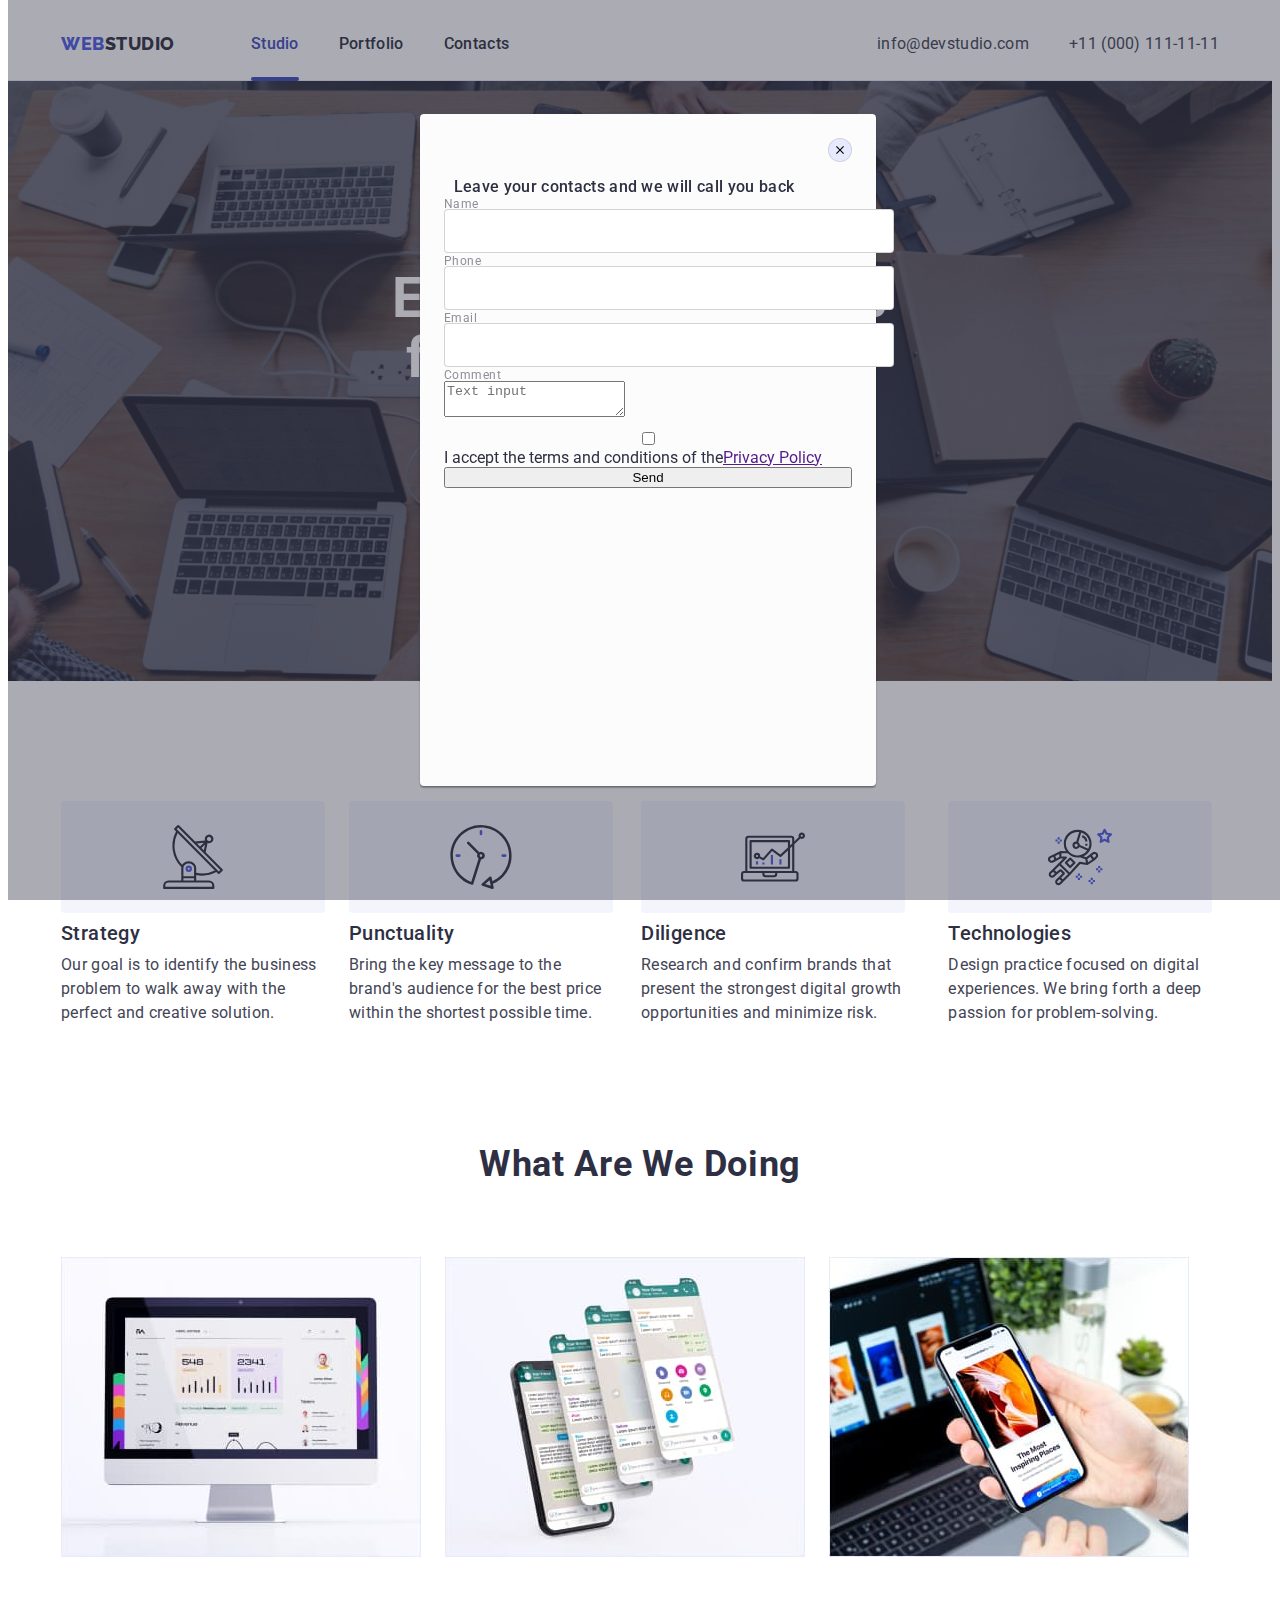
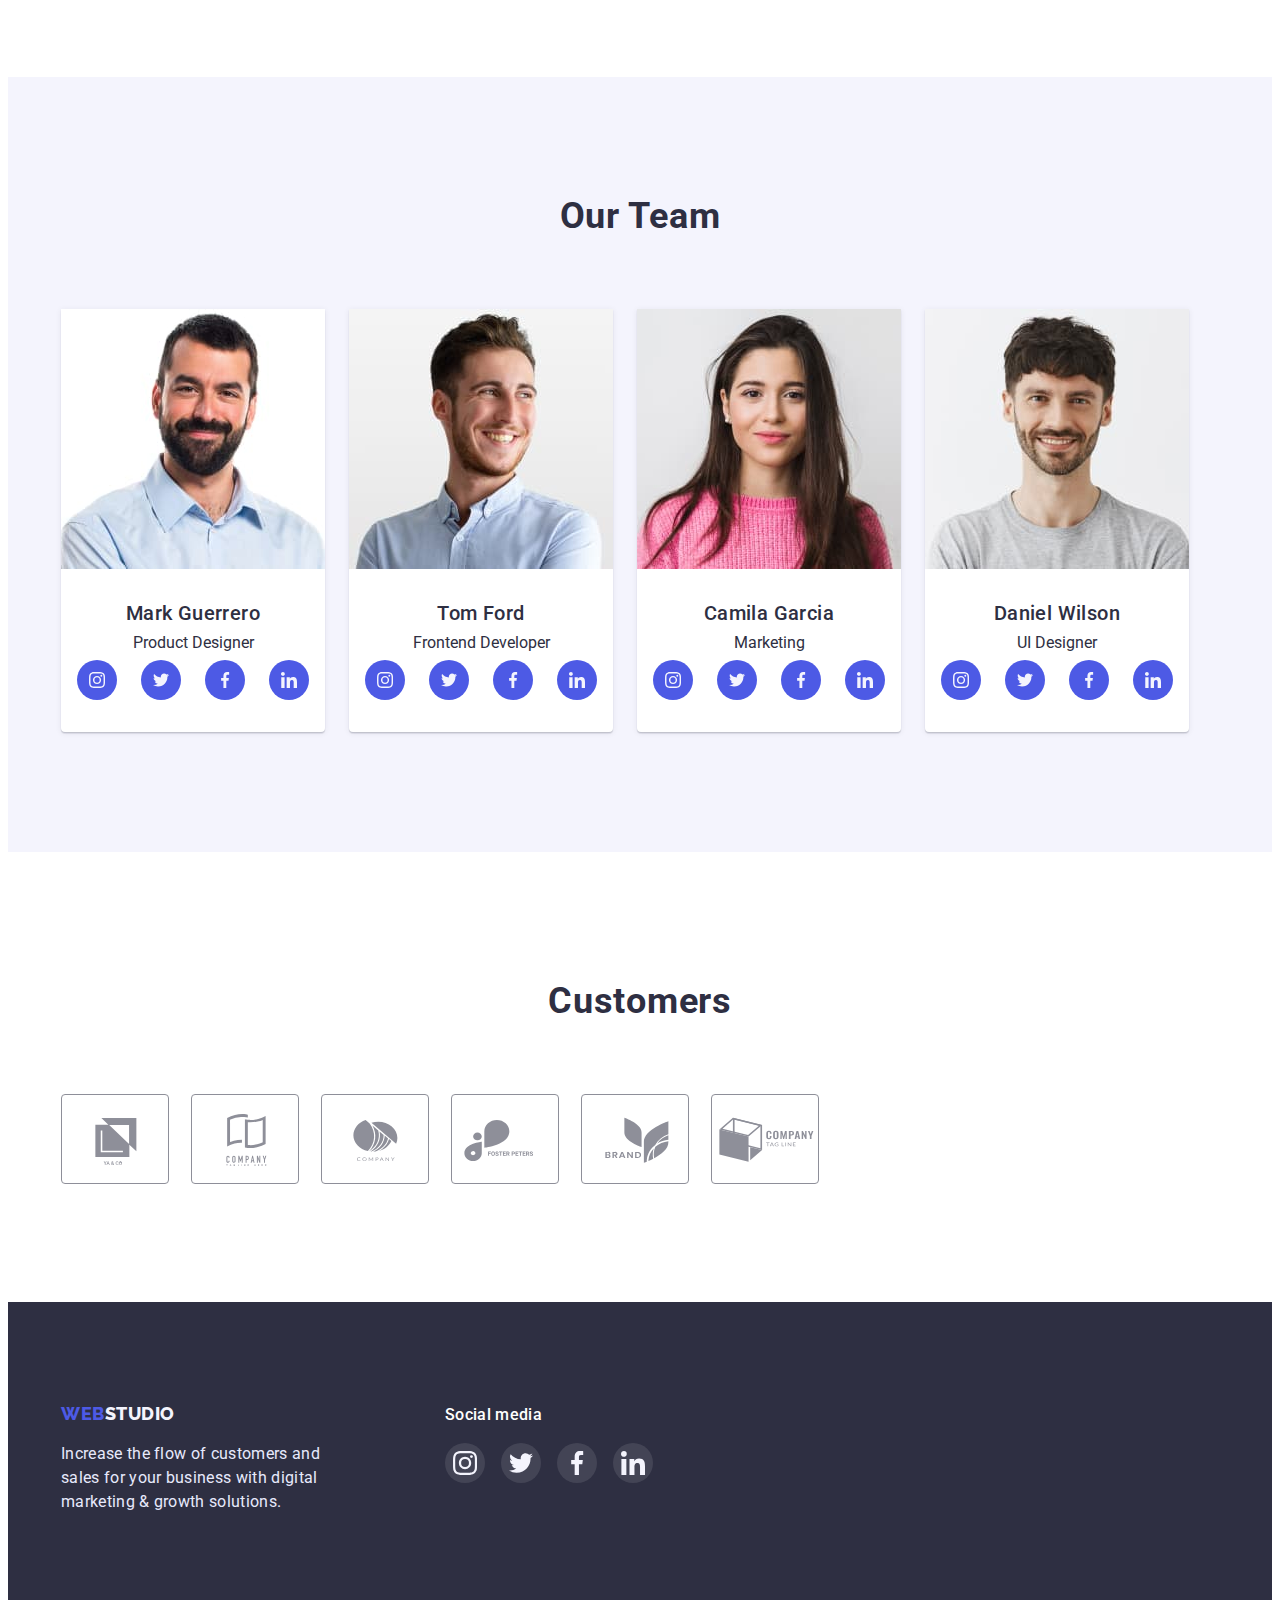
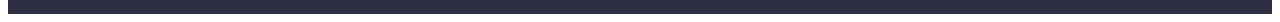
==== index.html @ 419d6379 "Update index.html" ====
<!DOCTYPE html>
<html lang="en">
<head>
    <meta charset="UTF-8" />
    <meta http-equiv="X-UA-Compatible" content="IE=edge" />
    <meta name="viewport" content="width=device-width, initial-scale=1.0" />
    <title>WebStudio</title>
    <link rel="preconnect" href="https://fonts.googleapis.com">
    <link rel="preconnect" href="https://fonts.gstatic.com" crossorigin>
    <link href="https://fonts.googleapis.com/css2?family=Raleway:wght@800&family=Roboto:wght@400;500;700;900&display=swap" rel="stylesheet">
    <link rel="stylesheet" href="https://cdnjs.cloudflare.com/ajax/libs/modern-normalize/1.1.0/modern-normalize.min.css" integrity="sha512-wpPYUAdjBVSE4KJnH1VR1HeZfpl1ub8YT/NKx4PuQ5NmX2tKuGu6U/JRp5y+Y8XG2tV+wKQpNHVUX03MfMFn9Q==" crossorigin="anonymous" referrerpolicy="no-referrer" />
    <link rel="stylesheet" href="./css/styles.css">
</head>
<body>
    <!--Шапка сторінки-->
    <header class="header">
    <div class="container main-container">
    <nav> 
        <a href="./index.html" class="logo logo-header">Web<span class="header-accent-logo">Studio</span></a>
        <ul  class="site-nav">
        <li class="item" ><a href="./index.html" class="header-link nav active">Studio</a></li>
        <li class="item"><a href="./portfolio.html" class="header-link nav">Portfolio</a></li>
        <li class="item"><a href="#" class="header-link nav">Contacts</a></li>
        </ul>
    </nav>
    <address class="address">
    <ul class="contact-nav">
        <li class="item"><a href="mailto:info@devstudio.com" class="contact-link nav">info@devstudio.com</a></li>
        <li class="item"><a href="tel:+110001111111" class="contact-link nav">+11 (000) 111-11-11</a></li>
    </ul>
    </address>
    </div>
    </header>
    <!--Основний вміст сторінки-->
    <main>
    <section class="hero-section section">
        <h1 class="hero-title">Effective Solutions for Your Business</h1>
        <button type="button" class="hero-button" data-modal-open >Order Service</button>
    </section>

    <section class="section">
        <div class="container">
        
        <h2 class="section-title visually-hidden">Advantages</h2>
        <ul class="section-wrap">
           
        <li class="item">
        <div class="advantages-icon">
            <svg width="64" height="64">
                <use href="./images/icon.svg#icon-antenna" ></use>
            </svg>
        </div>
            <h3 class="section-subtitle">Strategy</h3>
            <p class="description">
        Our goal is to identify the business problem to walk away with the
        perfect and creative solution.
            </p>
        </li>

        <li class="item">
        <div class="advantages-icon">
            <svg width="64" height="64">
                <use href="./images/icon.svg#icon-clock" ></use>
            </svg>
        </div>
            <h3 class="section-subtitle">Punctuality</h3>
            <p class="description">
        Bring the key message to the brand's audience for the best price
        within the shortest possible time.
            </p>
        </li>

        <li class="item">
        <div class="advantages-icon">
            <svg width="64" height="64">
                <use href="./images/icon.svg#icon-diagram" ></use>
            </svg>
        </div>
            <h3 class="section-subtitle">Diligence</h3>
            <p class="description">
        Research and confirm brands that present the strongest digital
        growth opportunities and minimize risk.
            </p>
        </li>

        <li class="item">
        <div class="advantages-icon">
            <svg width="64" height="64">
                <use href="./images/icon.svg#icon-astronaut" ></use>
            </svg>
        </div>
            <h3 class="section-subtitle">Technologies</h3>
            <p class="description">
            Design practice focused on digital experiences. We bring forth a
            deep passion for problem-solving.
            </p>
        </li>
        </ul>
        </div>
    </section>

    <section class="section section-no-padding">
       <div class="container photo-container">
        <h2 class="section-title">What are we doing</h2>
        <ul class="sections-items">
        <li class="item section-items">
            <img src="./images/pc.jpg" alt="Computer-photo" width="360" />
        </li>
        <li class="item section-items">
            <img src="./images/phone.jpg" alt="Phone-photo" width="360" />
        </li>
        <li class="item section-items">
            <img
            src="./images/phone-in-hands.jpg"
            alt="Phone-in-hands"
            width="360"/>
        </li>
        </ul>
        </div>
    </section>

    <section class="section-team section">
        <div class="container">
        <h2 class="section-title">Our Team</h2>
        <ul class="section-wrap">
        <li class="item cards">
        <img
            src="./images/Mark-Guerrero.jpg"
            alt="Photo by Mark Guerrero"
            width="264"/>
        <div class="center">  
            <h3 class="section-subtitle">Mark Guerrero</h3>
            <p class="section-desc">Product Designer</p>
        <ul class="section-soc-list item">

            <li class="section-soc-item">
            <a href="" class="section-soc-link link">
            <svg class="section-soc-icon" width="16" height="16">
            <use href="./images/icons.svg#icon-instagram"></use>
            </svg>
            </a> 
            </li>
            
            <li class="section-soc-item">
            <a href="" class="section-soc-link link">
            <svg class="section-soc-icon" width="16" height="16" >
            <use href="./images/icons.svg#icon-twitter" ></use>
            </svg>
            </a> 
            </li>

            <li class="section-soc-item">
            <a href="" class="section-soc-link link">
            <svg class="section-soc-icon" width="16" height="16">
            <use href="./images/icons.svg#icon-facebook"></use>
            </svg>
            </a> 
            </li>

            <li class="section-soc-item">
            <a href="" class="section-soc-link link">
            <svg class="section-soc-icon" width="16" height="16" >
            <use href="./images/icons.svg#icon-linkedin" ></use>
            </svg>
            </a> 
            </li>
            </ul>
            </div>
        </li>

        <li class="item cards">
            <img
            src="./images/Tom-Ford.jpg"
            alt="Photo by Tom Ford"
            width="264"
            />
            <div class="center">  
            <h3 class="section-subtitle">Tom Ford</h3>
            <p class="section-desc">Frontend Developer</p>
            <ul class="section-soc-list item">

            <li class="section-soc-item">
            <a href="" class="section-soc-link link">
            <svg class="section-soc-icon" width="16" height="16">
            <use href="./images/icons.svg#icon-instagram"></use>
            </svg>
            </a> 
            </li>
            
            <li class="section-soc-item">
            <a href="" class="section-soc-link link">
            <svg class="section-soc-icon" width="16" height="16" >
            <use href="./images/icons.svg#icon-twitter" ></use>
            </svg>
            </a> 
            </li>

            <li class="section-soc-item">
            <a href="" class="section-soc-link link">
            <svg class="section-soc-icon" width="16" height="16">
            <use href="./images/icons.svg#icon-facebook"></use>
            </svg>
            </a> 
            </li>

            <li class="section-soc-item">
            <a href="" class="section-soc-link link">
            <svg class="section-soc-icon" width="16" height="16" >
            <use href="./images/icons.svg#icon-linkedin" ></use>
            </svg>
            </a> 
            </li>
            </ul>
            
            </div>
        </li>

        <li class="item cards">
            <img
            src="./images/Camila-Garcia.jpg"
            alt="Photo byCamila Garcia"
            width="264"/>
            <div class="center">  
            <h3 class="section-subtitle">Camila Garcia</h3>
            <p class="section-desc">Marketing</p>
            <ul class="section-soc-list item">

            <li class="section-soc-item">
            <a href="" class="section-soc-link link">
            <svg class="section-soc-icon" width="16" height="16">
            <use href="./images/icons.svg#icon-instagram"></use>
            </svg>
            </a> 
            </li>
            
            <li class="section-soc-item">
            <a href="" class="section-soc-link link">
            <svg class="section-soc-icon" width="16" height="16" >
            <use href="./images/icons.svg#icon-twitter" ></use>
            </svg>
            </a> 
            </li>

            <li class="section-soc-item">
            <a href="" class="section-soc-link link">
            <svg class="section-soc-icon" width="16" height="16">
            <use href="./images/icons.svg#icon-facebook"></use>
            </svg>
            </a> 
            </li>

            <li class="section-soc-item">
            <a href="" class="section-soc-link link">
            <svg class="section-soc-icon" width="16" height="16" >
            <use href="./images/icons.svg#icon-linkedin" ></use>
            </svg>
            </a> 
            </li>
            </ul>
            </div>
        </li>

        <li class="item cards">
            <img
            src="./images/Daniel-Wilson.jpg"
            alt="Photo by Daniel Wilson"
            width="264"
            />
            <div class="center">  
            <h3 class="section-subtitle">Daniel Wilson</h3>
            <p class="section-desc">UI Designer</p>
            <ul class="section-soc-list item">

            <li class="section-soc-item">
            <a href="" class="section-soc-link link">
            <svg class="section-soc-icon" width="16" height="16">
            <use href="./images/icons.svg#icon-instagram"></use>
            </svg>
            </a> 
            </li>
            
            <li class="section-soc-item">
            <a href="" class="section-soc-link link">
            <svg class="section-soc-icon" width="16" height="16" >
            <use href="./images/icons.svg#icon-twitter" ></use>
            </svg>
            </a> 
            </li>

            <li class="section-soc-item">
            <a href="" class="section-soc-link link">
            <svg class="section-soc-icon" width="16" height="16">
            <use href="./images/icons.svg#icon-facebook"></use>
            </svg>
            </a> 
            </li>

            <li class="section-soc-item">
            <a href="" class="section-soc-link link">
            <svg class="section-soc-icon" width="16" height="16" >
            <use href="./images/icons.svg#icon-linkedin" ></use>
            </svg>
            </a> 
            </li>
            </ul>
            </div>
        </li>
        </ul>
        </div>
    </section>
    <section class="section-clients">
        <div class="container">
            <h2 class="section-title">Customers</h2>
            <ul class="clients-list">
                <li class="clients-item item">
                <a href="" class="clients-link">
                <svg class="clients-logo" width="104" height="56">
                <use href="./images/customers.svg#icon-first-logo"  > 
                </use>
                </svg>
                </a>
                </li>

                <li class="clients-item item">
                <a href="" class="clients-link">
                <svg class="clients-logo" width="104" height="56">
                <use href="./images/customers.svg#icon-second-logo"  > 
                </use>
                </svg>
                </a>
                </li>

                <li class="clients-item item">
                <a href="" class="clients-link">
                <svg class="clients-logo" width="104" height="56">
                <use href="./images/customers.svg#icon-third-logo"  > 
                </use>
                </svg>
                </a>
                </li>

                 <li class="clients-item item">
                <a href="" class="clients-link">
                <svg class="clients-logo" width="104" height="56">
                <use href="./images/customers.svg#icon-fourth-logo"  > 
                </use>
                </svg>
                </a>
                </li>

                <li class="clients-item item">
                <a href="" class="clients-link">
                <svg class="clients-logo" width="104" height="56">
                <use href="./images/customers.svg#icon-fifth-logo"  > 
                </use>
                </svg>
                </a>
                </li>

                
                <li class="clients-item item">
                <a href="" class="clients-link">
                <svg class="clients-logo" width="104" height="56">
                <use href="./images/customers.svg#icon-sixth-logo"  > 
                </use>
                </svg>
                </a>
                </li>
            </ul>
        </div>
        </section>
    </main>
    <!--Підвал сторінки-->
    <footer class="footer-section ">
    <div class="container footer-flex">
       <div class="footer-desc">
    <a href="./index.html" class="logo footer-logo">Web<span class="footer-accent-logo">Studio</span></a>
    <p class="footer-quote">
        Increase the flow of customers and sales for your business with digital
        marketing & growth solutions.
    </p>
  </div>
    <div class="footer-soc-div">
        <h3 class="footer-soc">Social media</h3>
      <ul class="footer-soc-list item">

        <li class="footer-soc-item ">
        <a href="" class="footer-icons">
            <svg width="24" height="24">
                <use href="./images/icons.svg#icon-instagram"></use>
            </svg>
        </a>
        </li>

         <li class="footer-soc-item ">
        <a href="" class="footer-icons">
            <svg width="24" height="24">
                <use href="./images/icons.svg#icon-twitter"></use>
            </svg>
        </a>
        </li>

         <li class="footer-soc-item ">
        <a href=""class="footer-icons">
            <svg width="24" height="24">
                <use href="./images/icons.svg#icon-facebook"></use>
            </svg>
        </a>
        </li>

         <li class="footer-soc-item ">
        <a href="" class="footer-icons">
            <svg width="24" height="24">
                <use href="./images/icons.svg#icon-linkedin"></use>
            </svg>
        </a>
        </li>
      </ul>
    </div>
    </div>
    <div class="backdrop" data-modal>
        <div class="modal" >
            <button class="modal-close" data-modal-close type="button">
                <svg class="close-modal-icon" width="8" height="8">
                    <use href="./images/icon.svg#icon-close-modal"></use>
                </svg>
            </button>
            <h3 class="modal-header">Leave your contacts and we will call you back</h3>
            <form class="modal-form">

            <label class="modal-form-field">
            <span class="modal-form-desc">Name</span> 
            <input
            type="text" 
            name="user-name" 
            class="modal-form-input" 
            pattern="^[a-zA-Zа-яА-Я]+$"
            minlength="2" >
            </label>

            
            <label class="modal-form-field">
            <span class="modal-form-desc">Phone</span> 
            <input
            type="tel" 
            name="user-phone" 
            class="modal-form-input"
            pattern="[0-9]{3}-[0-9]{3}-[0-9]{2}-[0-9]{2}"
            title="xxx-xxx-xx-xx">
            </label>

            <label class="modal-form-field">
            <span class="modal-form-desc">Email</span> 
            <input type="email"
            name="user-email" 
            class="modal-form-input" >
            </label>



            <label class="modal-form-field">
            <span class="modal-form-desc">Comment</span> 
            <textarea 
            name="user-message" 
            class="modal-form-message" 
            placeholder="Text input"></textarea>
            </label>

            <input 
            type="checkbox" 
            class="modal-form-check" 
            id="user-policy"
            name="user-policy">
            <label for="user-policy" class="modal-form-check-desc">I accept the terms and conditions of the<a href="">Privacy Policy</a></label>
            <button type="submit"class="modal-form-submit">Send</button>
            </form>
        </div>
    </div>
    </footer>
      <script src="./js/modal.js"></script>
</body>
</html>
---- css/styles.css ----
:root {
  --main-text-color: #2e2f42;
  --secondary-text-color: #434455;
  --light-color: #ffffff;
  --footer-color: #e7e9fc;
  --accent-color: #4d5ae5;
  --hero-background-color: #2e2f42;
  --section-color: #f4f4fd;
  --card-set-gap: 24px;
  --active-color:#404BBF;
  --gradient:linear-gradient(rgba(46, 47, 66, 0.7),rgba(46, 47, 66, 0.7));
}

body {
  font-family: "Roboto", sans-serif;
  background-color: var(--light-color);
  font-size: 16px;
  color: var(--main-text-color);
}

ul{
  margin: 0;
  padding-left: 0;
}

.item {
  list-style: none;
}

.advantages-icon{
 
  display: flex;
  justify-content: center;
  align-items: center;
  width: 264px;
  height: 112px;
  background: #F4F4FD;
  margin-bottom: 8px;
  border-radius: 4px;
}

h1,h2,h3,h4,h5,h6,p{
  margin: 0;
}

img{
  display: block;
}

.visually-hidden {
  position: absolute;
  white-space: nowrap;
  width: 1px;
  height: 1px;
  overflow: hidden;
  border: 0;
  padding: 0;
  clip: rect(0 0 0 0);
  clip-path: inset(50%);
  margin: -1px;
}

.container{
  width: 1158px;
  padding-left: 15px;
  padding-right: 15px;
  margin-left: auto;
  margin-right: auto;
}


.main-container{
  display: flex;
  align-items: center;
}

.header{
   border-bottom: 1px solid #E7E9FC;
}


nav{
  display: flex;
  text-align: center;
 

   
}

.logo {
  display: inline-block;

  font-family: "Raleway", sans-serif;
  color: var(--accent-color);
  font-weight: 800;
  font-size: 18px;
  line-height: 1.33;
  letter-spacing: 0.03em;
  text-transform: uppercase;
  text-decoration: none;
 
  
}

.logo-header{
   padding-top: 24px;
  padding-bottom: 24px;
}

.site-nav{
  display: flex;
  margin-left: 40px;
}

.site-nav .item:not(:last-child){
  margin-right: 40px;
}

.site-nav{
  margin-left: 76px;
}


.site-nav .header-link{
  display: block;
  padding-top: 24px;
  padding-bottom: 24px;
  font-weight: 500;
  line-height: 1.5;
  letter-spacing: 0.02em;
  color: var(--main-text-color);
  text-decoration: none;  
  position: relative;
   transition-property: color;
 transition-duration: 250ms;
  transition-timing-function: cubic-bezier(0.4, 0, 0.2, 1);

}

.header-link.active {
color: #404BBF;
}


.active::after{
  content:"";
  display: block;
  position: absolute;
  left: 0;
  bottom:-1px;
  width: 100%;
  background: #404BBF;
  border-radius: 2px;
  height: 4px;
}



.contact-nav{
  display: flex;
}

.contact-link{
  padding-top: 24px;
  padding-bottom: 24px;  
}

.contact-nav .item:not(:last-child)   {
  margin-right: 40px;
}

.address{
  font-style: normal;
  margin-left: auto;
}

.header-accent-logo {
  color: var(--main-text-color);
}

.nav:hover,
.nav:focus {
  color: #4d5ae5;
  

}

.section{
  padding-top: 120px;
  padding-bottom: 120px;
}

.section-no-padding{
  padding-top: 0px;
  
}

.contact-link {
  line-height: 1.5;
  letter-spacing: 0.02em;
  color: var(--secondary-text-color);
  text-decoration: none;
  display: inline-block;
  transition-property: color;
  transition-duration: 250ms;
  transition-timing-function: cubic-bezier(0.4, 0, 0.2, 1);

}


.hero-section  {
  background-color: var(--hero-background-color);
  background-image: var(--gradient),url(../images/hero-bg.jpg);
  background-repeat: no-repeat;
  background-position: center;
  background-size: cover;
  text-align: center;
  padding-top: 188px;
  padding-bottom: 188px;
  max-width: 1440px;
  margin: 0 auto;
}


.hero-title {
  font-weight: 700;
  font-size: 56px;
  max-width: 496px;
  color: var(--light-color);
  line-height: 1.07;
  margin: 0 auto;
  letter-spacing: 0.02em;
  margin-bottom: 48px;
 
}

.hero-button {
  font-family: "Roboto", sans-serif;
  font-weight: 500;
  font-size: 16px;
  line-height: 1.5;
  letter-spacing: 0.04em;
  color: var(--light-color);
  background-color: var(--accent-color);
  border: none;
  border-radius: 4px;
  cursor: pointer;
  padding: 16px 32px;
  box-shadow: 0px 4px 4px rgba(0, 0, 0, 0.15);
  transition-property:background-color;
  transition-duration: 250ms;
  transition-timing-function: cubic-bezier(0.4, 0, 0.2, 1);
 
  
}
.hero-button:hover {
  background-color:var(--active-color);

}
.hero-button:focus {
  background-color: var(--active-color);
}
.hero-button:active {
  background-color: var(--active-color);
}



.section-title {
  font-size: 36px;
  line-height: 1.11;
  text-align: center;
  letter-spacing: 0.02em;
  text-transform: capitalize;
  margin-bottom: 72px;

}

.section-content{
 padding-left: 16px;
 padding-top: 32px;
 padding-bottom: 32px;
 border-bottom: 1px solid #E7E9FC;
 border-left: 1px solid #E7E9FC;
 border-right: 1px solid #E7E9FC;
 

}

.center{
 padding-top: 32px;
 padding-bottom: 32px;
 text-align: center;
}


.section-wrap{
  display: flex;
  gap: 24px;
}
.section-wrap > .item{
  width: calc((100%-72px)/4);
}

.sections-items{
  display: flex;
  gap: 24px;
}
.section-items{
  width: calc((100%-48px)/3);
}

.description {
  line-height: 1.5;
  letter-spacing: 0.02em;
  color: var(--secondary-text-color);
 
}


.section-team {
  background-color: var(--section-color);
  
}

.cards {
  background-color: var(--light-color);
  box-shadow: 0px 1px 6px rgba(46, 47, 66, 0.08), 0px 1px 1px rgba(46, 47, 66, 0.16), 0px 2px 1px rgba(46, 47, 66, 0.08);
  border-radius: 0px 0px 4px 4px;

}

.section-subtitle {
  font-weight: 500;
  font-size: 20px;
  line-height: 1.2;
  letter-spacing: 0.02em;
  margin-bottom: 8px;
 
}

.section-desc{
  margin-bottom: 8px;
}

/* Footer */
.footer-section {
  background-color: var(--hero-background-color);
  padding-top: 100px;
  padding-bottom: 100px;
}

.footer-quote {
  color: var(--footer-color);
  line-height: 1.5;
  letter-spacing: 0.02em;
  width: 264px;
}

.footer-accent-logo {
  color: var(--section-color);
}

.footer-logo{
  margin-bottom: 16px;
}

.footer-soc{
font-weight: 500;
font-size: 16px;
line-height: 1.5;
letter-spacing: 0.02em;
color: #FFFFFF;
margin-bottom: 16px;

}

.footer-soc-list{
  display: flex;
  gap: 16px;
}

.footer-soc-item{
  width: 40px;
  height: 40px;

}

.footer-icons{
  width: 100%;
  height: 100%;
  display: flex;
  justify-content: center;
  align-items: center;
  background: rgba(255, 255, 255, 0.1);
  border-radius: 50%;
  transition-property:background-color;
  transition-duration: 250ms;
  transition-timing-function: cubic-bezier(0.4, 0, 0.2, 1);

}

.footer-icons:is(:hover , :focus){
  background-color: #31D0AA;
   
}
.footer-flex{
  display: flex;
  align-items: baseline;

 
}

.footer-desc{
  margin-right: 120px;
}



/* --Portfolio-- */
.btn {
  font-family: "Roboto" , sans-serif;
  font-style: normal;
  font-weight: 500;
  font-size: 16px;
  line-height: 1.5;
  letter-spacing: 0.04em;
  color: var(--accent-color);
  background-color: var(--section-color);
  border: none;
  cursor: pointer;
  border: 1px solid #E7E9FC;
  border-radius: 4px;
  padding: 12px 24px;
  /* transition-property: background-color;
  transition-duration: 250ms;
  transition-timing-function: cubic-bezier(0.4, 0, 0.2, 1); */

transition:background-color 250ms cubic-bezier(0.4, 0, 0.2, 1),
color 250ms cubic-bezier(0.4, 0, 0.2, 1), box-shadow 250ms cubic-bezier(0.4, 0, 0.2, 1),border 250ms cubic-bezier(0.4, 0, 0.2, 1);
}

.btn:is(:hover , :focus){
background-color:var(--active-color);
color: var(--light-color);
box-shadow: 0px 3px 1px rgba(0, 0, 0, 0.1), 0px 2px 1px rgba(0, 0, 0, 0.08), 0px 2px 2px rgba(0, 0, 0, 0.12);
border: 1px solid var(--active-color);

}

.section-portfolio{
  display: flex;
  justify-content: center;
  gap: var(--card-set-gap);
  margin-bottom: 72px;
}


.section-cards{
  display: flex;
  flex-wrap: wrap;

  margin-left: -24px;
  margin-top: -24px;
  margin-bottom: -24px;
}

.section-cards > .item{
/* flex-basis: calc(100%/3-24px); */
flex-basis: calc((100% - 72px) / 3);

margin-left: var(--card-set-gap);
margin-top: var(--card-set-gap);
margin-bottom: 24px;

}

.section-top-text{
position: absolute;
top: 0;
font-weight: 400;
font-size: 16px;
line-height: 1.5;
letter-spacing: 0.02em;
color: #F4F4FD;
background-color: #4D5AE5;
padding: 40px 32px 164px 32px;
height: 100%;
transform: translateY(100%);
transition: transform 250ms cubic-bezier(0.4, 0, 0.2, 1);

}

.section-top-wrap{
 position: relative;
 overflow: hidden;
}
.cards-interactive:is(:hover,:focus) .section-top-text {
 transform: translateY(0%);
}

.cards-interactive{
  text-decoration: none;
  color: #2E2F42;
  display: block;
      transition-property:box-shadow;
    transition-duration: 250ms;
    transition-timing-function: cubic-bezier(0.4, 0, 0.2, 1);
 
}

.cards-interactive:is(:hover,:focus){
  box-shadow: 0px 1px 6px rgba(46, 47, 66, 0.08);
}



/*CLIENTS*/
.section-clients{
  padding-top: 130px;
  padding-bottom: 120px;
  
}

.clients-list{
display: flex;
gap: 24px;
}


.clients-item{
width: calc((100%-120px)/6);
height: 88px;
}

.clients-logo{
fill:var(--color1, #8e8f99);
transition-property:fill;
transition-duration: 250ms;
transition-timing-function: cubic-bezier(0.4, 0, 0.2, 1);

}

.clients-link{
width: 100%;
height: 100%;
border: 1px solid #8E8F99;
display: flex;
justify-content: center;
align-items: center;
border-radius: 4px;
transition-property:border;
transition-duration: 250ms;
transition-timing-function: cubic-bezier(0.4, 0, 0.2, 1);

}

.clients-link:is(:hover , :focus){
  border: 1px solid var(--active-color);
}
.clients-link:is(:hover , :focus) .clients-logo{
 fill:var(--active-color);
}



/*ICONS*/
.section-soc-list {
  display: flex;
  justify-content: center;
  gap: 24px;
}

.section-soc-item {
  width: 40px;
  height: 40px;
}

.section-soc-link{
  width: 100%;
  height: 100%;
  background-color: var(--accent-color);
  display: flex;
  border-radius: 50%;
  justify-content: center;
  align-items: center;
  transition-property:background-color;
  transition-duration: 250ms;
  transition-timing-function: cubic-bezier(0.4, 0, 0.2, 1);
}

.section-soc-link:is(:hover, :focus){
  background-color:var(--active-color);
}


/* MODAL */
.backdrop{
  position: fixed;
  top: 0;
  width: 100%;
  height: 100%;
  background-color: rgba(46, 47, 66, 0.4);
  transition: opacity 250ms cubic-bezier(0.4, 0, 0.2, 1),visibility 250ms cubic-bezier(0.4, 0, 0.2, 1) ;
}
.modal {
width: 408px;
min-height: 576px;
background-color: #FCFCFC;
box-shadow: 0px 1px 1px rgba(0, 0, 0, 0.14), 0px 1px 3px rgba(0, 0, 0, 0.12), 0px 2px 1px rgba(0, 0, 0, 0.2);
border-radius: 4px;
position: absolute;
top:50%;
left: 50%;
transform: translate(-50%, -50%) scaleY(1);
padding: 24px 24px;
transition: transform 200ms linear ;
 padding-top: 72px;
}

.backdrop.is-hidden .modal{
 transform: translate(-50%, -50%) scaleY(0);
}

.modal-close {
  width: 24px;
  height: 24px;
  background: #E7E9FC;
  border: 1px solid rgba(0, 0, 0, 0.1);
  cursor: pointer;
  border-radius: 50%;
  position: absolute;
  top: 24px;
  right: 24px;
  display: flex;
  justify-content: center;
  align-items: center;
  transition:background-color 250ms cubic-bezier(0.4, 0, 0.2, 1),fill 250ms cubic-bezier(0.4, 0, 0.2, 1);

}
.is-hidden{
opacity: 0;
visibility: hidden;
pointer-events: none;
}

.modal-close:is(:hover,:focus){
  background-color: #404BBF;
}

.modal-close:hover .close-modal-icon,
.modal-close:focus .close-modal-icon
{
  fill:  #FFFFFF;
}

.modal-header{
margin-bottom: 16px;
max-width: 360px;
font-weight: 500;
font-size: 16px;
line-height: 1.5px;
text-align: center;
letter-spacing: 0.02em;
color: #2E2F42;
}

/* Modal form */
.modal-form{
  display: flex;
  flex-direction: column;
 
}

.modal-form-input{
  width: 100%;
  height: 40px;
  border: 1px solid rgba(33, 33, 33, 0.2);
  border-radius: 4px;
  padding-left: 38px;
}

.modal-form-desc{
display:block;
font-size: 12px;
line-height: 1.33px;
letter-spacing: 0.04em;
color: #8E8F99;
margin-bottom:4px;
}

.modal-form-field{
  margin-bottom: 8px;
}
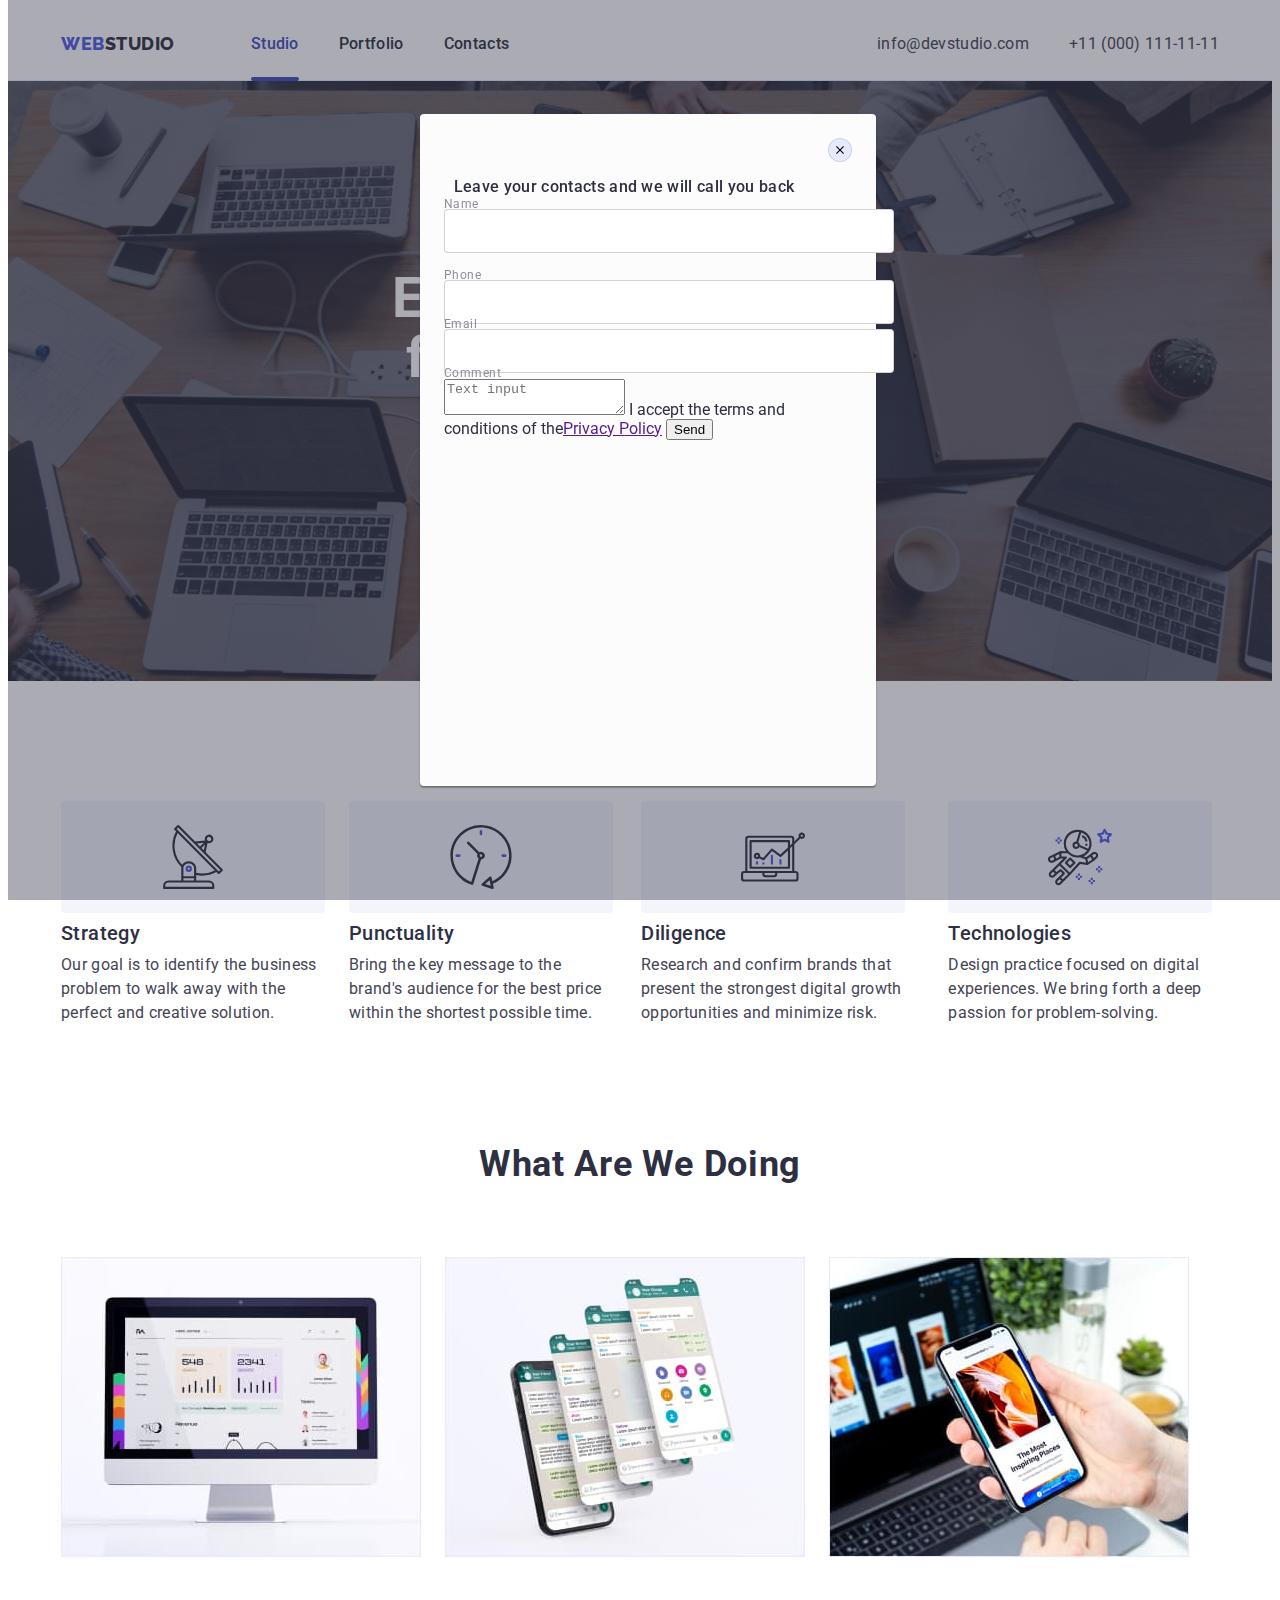
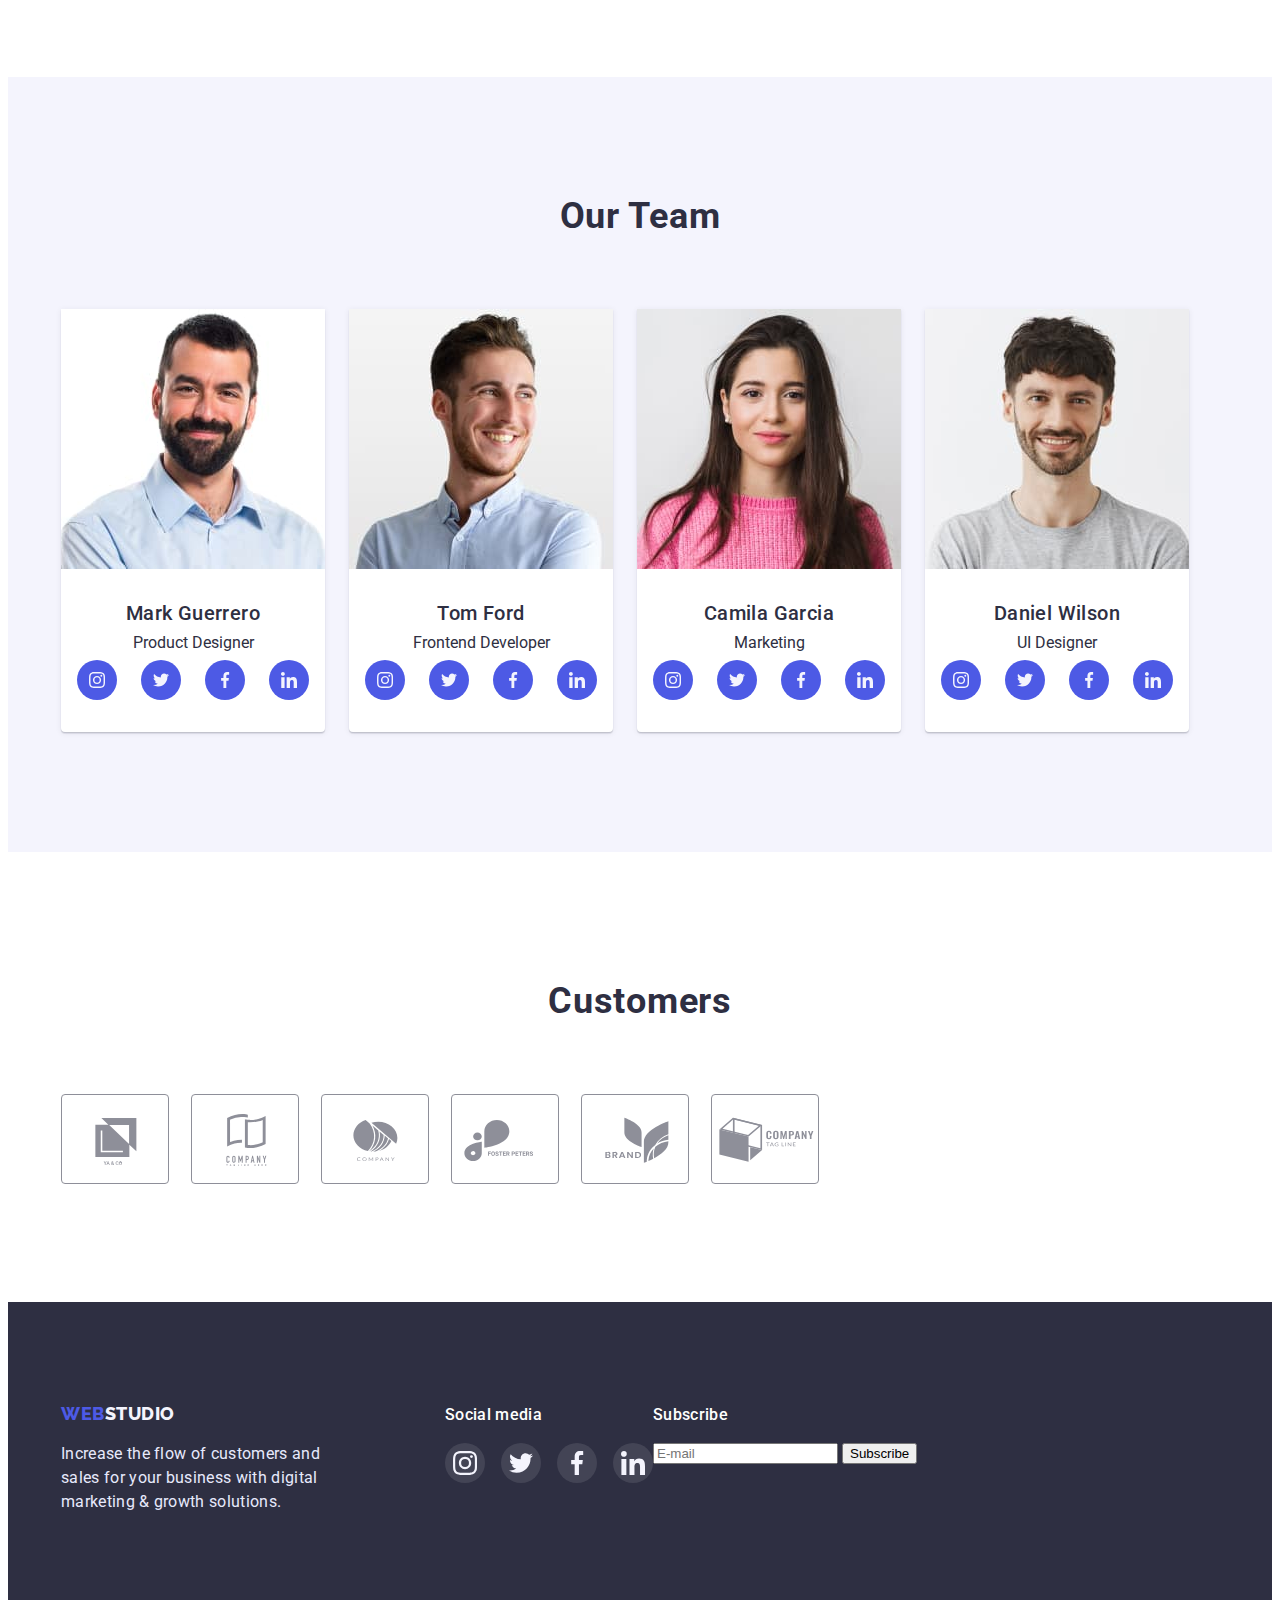
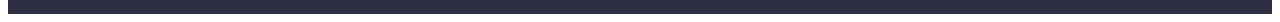
==== commit 79306740: "Update index.html" ====
--- a/index.html
+++ b/index.html
@@ -417,6 +417,16 @@
         </li>
       </ul>
     </div>
+
+    <div class="footer-input-wrap">
+    <form>
+    <h3 class="footer-soc">Subscribe</h3>
+    <input type="email" name="user-email" placeholder="E-mail" class="footer-email-input">
+    <button type="submit" class="footer-btn">Subscribe</button>
+    </form>
+    
+    </div>
+     
     </div>
     <div class="backdrop" data-modal>
         <div class="modal" >
@@ -425,11 +435,14 @@
                     <use href="./images/icon.svg#icon-close-modal"></use>
                 </svg>
             </button>
+
+
             <h3 class="modal-header">Leave your contacts and we will call you back</h3>
             <form class="modal-form">
 
             <label class="modal-form-field">
             <span class="modal-form-desc">Name</span> 
+            <div class="modal-form-input-wrapper">
             <input
             type="text" 
             name="user-name" 
@@ -437,7 +450,11 @@
             pattern="^[a-zA-Zа-яА-Я]+$"
             minlength="2" >
             </label>
-
+            <svg class="modal-form-input-icon" width="18" height="18">
+                <use href="./images/icon.svg#icon-person"></use>
+            </svg>
+        </div>
+          
             
             <label class="modal-form-field">
             <span class="modal-form-desc">Phone</span> 
@@ -468,10 +485,10 @@
 
             <input 
             type="checkbox" 
-            class="modal-form-check" 
+            class="modal-form-check visually-hidden" 
             id="user-policy"
             name="user-policy">
-            <label for="user-policy" class="modal-form-check-desc">I accept the terms and conditions of the<a href="">Privacy Policy</a></label>
+            <label for="user-policy" class="modal-form-check-desc">I accept the terms and conditions of the<a href="" class="accent-modal-link">Privacy Policy</a></label>
             <button type="submit"class="modal-form-submit">Send</button>
             </form>
         </div>
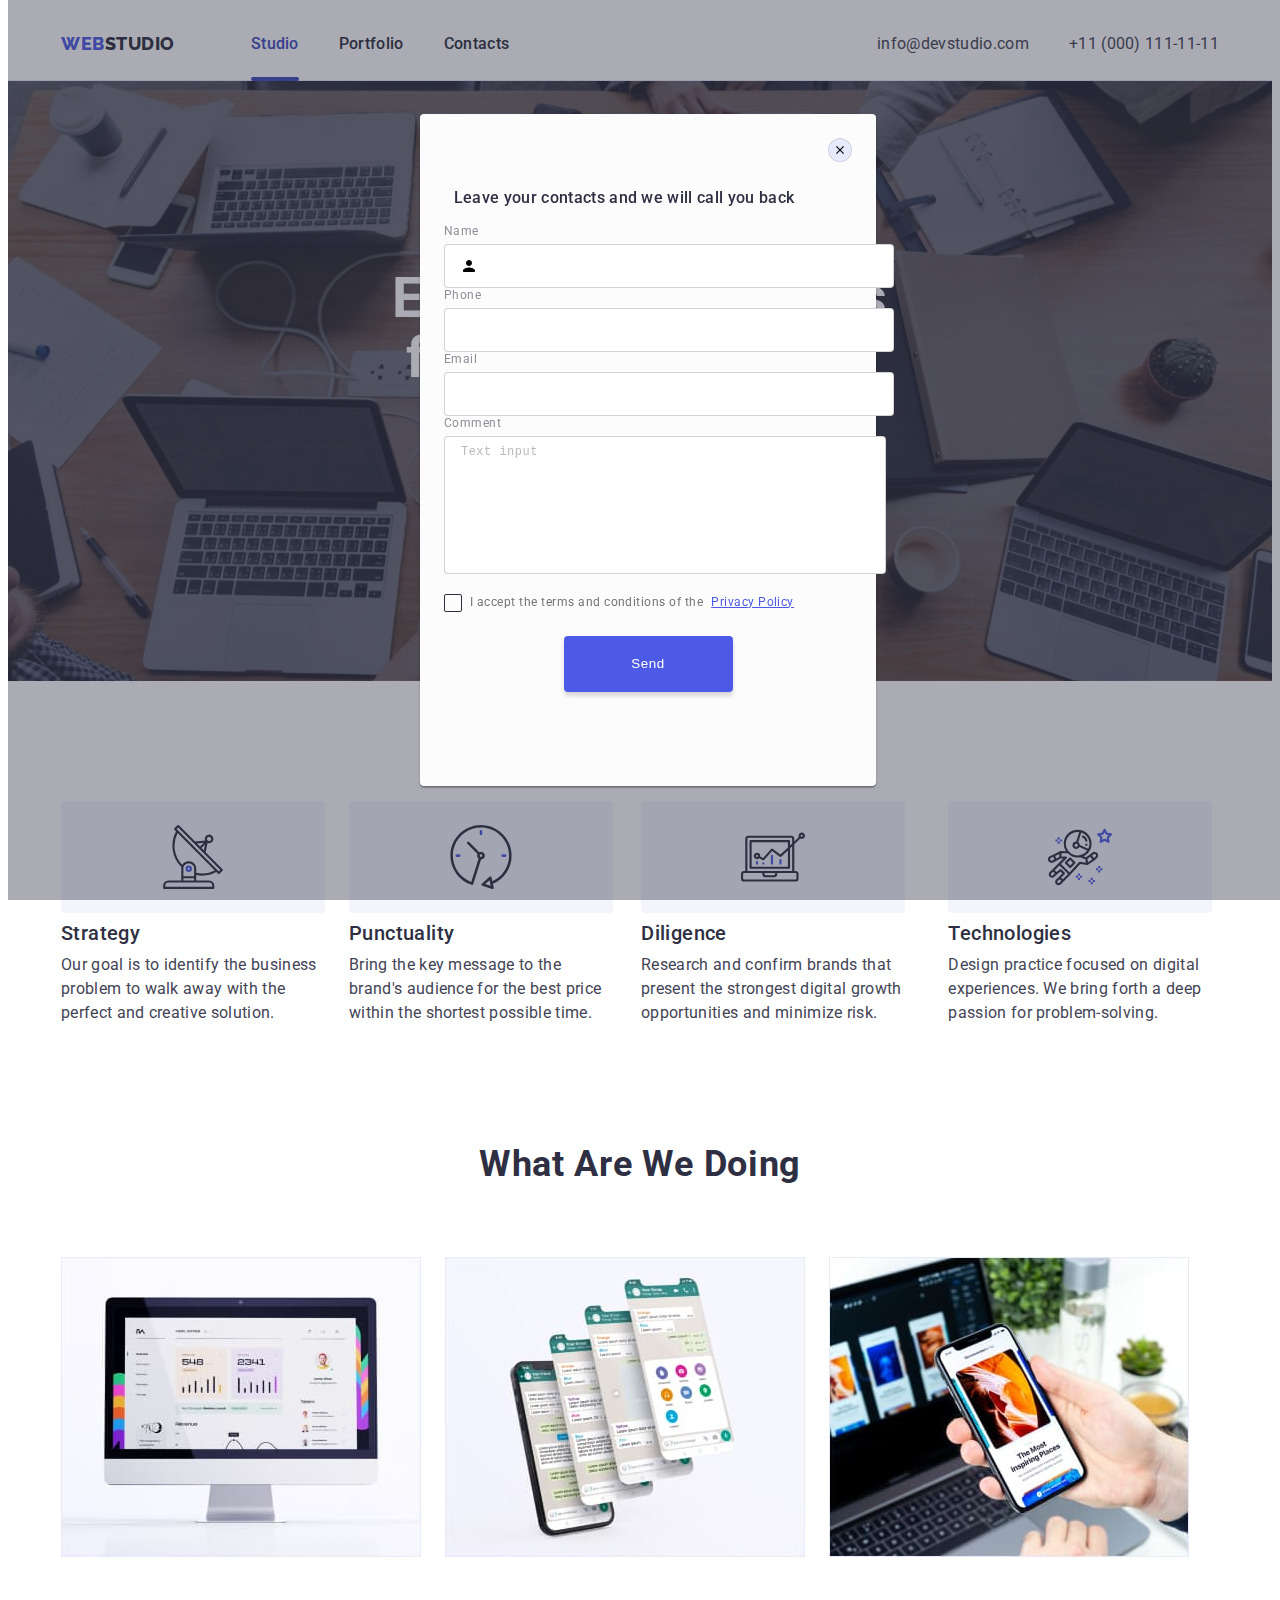
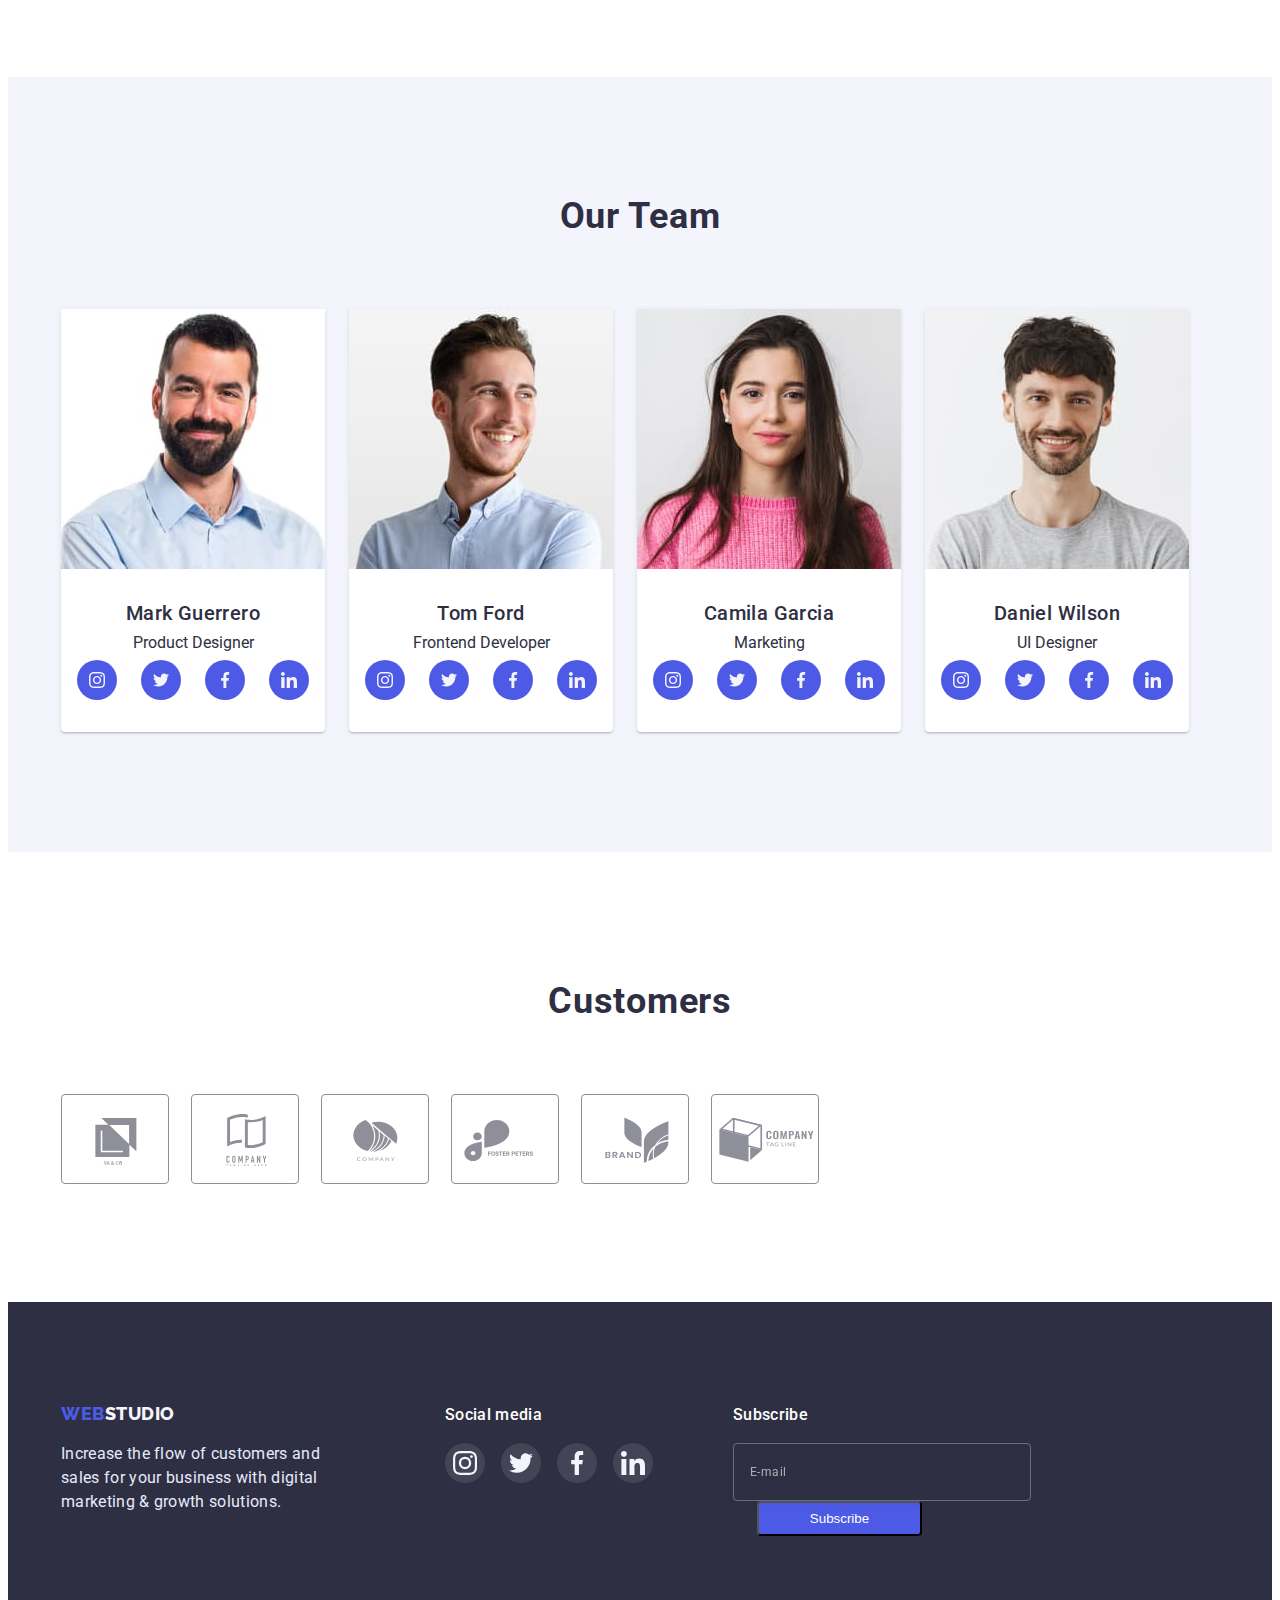
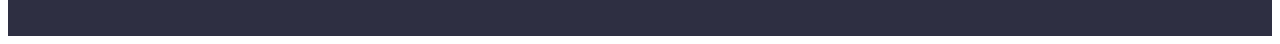
==== commit d94c4c5d: "Update index.html" ====
--- a/index.html
+++ b/index.html
@@ -458,6 +458,7 @@
             
             <label class="modal-form-field">
             <span class="modal-form-desc">Phone</span> 
+            <div class="modal-form-input-wrapper">
             <input
             type="tel" 
             name="user-phone" 
@@ -465,13 +466,22 @@
             pattern="[0-9]{3}-[0-9]{3}-[0-9]{2}-[0-9]{2}"
             title="xxx-xxx-xx-xx">
             </label>
+             <svg class="modal-form-input-icon" width="18" height="24">
+                <use href="./images/icon.svg#icon-phone"></use>
+            </svg>
+            </div>
 
             <label class="modal-form-field">
             <span class="modal-form-desc">Email</span> 
+            <div class="modal-form-input-wrapper">
             <input type="email"
             name="user-email" 
             class="modal-form-input" >
             </label>
+             <svg class="modal-form-input-icon" width="18" height="24">
+                <use href="./images/icon.svg#icon-email"></use>
+            </svg>
+            </div>
 
 
 
@@ -488,7 +498,8 @@
             class="modal-form-check visually-hidden" 
             id="user-policy"
             name="user-policy">
-            <label for="user-policy" class="modal-form-check-desc">I accept the terms and conditions of the<a href="" class="accent-modal-link">Privacy Policy</a></label>
+            <label for="user-policy" class="modal-form-check-desc">I accept the terms and conditions of the<a href="" class="accent-modal-link">Privacy Policy</a>
+            </label>
             <button type="submit"class="modal-form-submit">Send</button>
             </form>
         </div>
--- a/css/styles.css
+++ b/css/styles.css
@@ -655,11 +655,11 @@
 }
 
 .modal-header{
-margin-bottom: 16px;
+margin-bottom: 14px;
 max-width: 360px;
 font-weight: 500;
 font-size: 16px;
-line-height: 1.5px;
+line-height: 1.5;
 text-align: center;
 letter-spacing: 0.02em;
 color: #2E2F42;
@@ -678,12 +678,21 @@
   border: 1px solid rgba(33, 33, 33, 0.2);
   border-radius: 4px;
   padding-left: 38px;
+  transition: border-color 250ms cubic-bezier(0.4, 0, 0.2, 1);
+}
+
+.modal-form-input:focus{
+border-color:#4D5AE5;
+outline: none;
+}
+.modal-form-input:focus + .modal-form-input-icon{
+  fill: #4D5AE5;
 }
 
 .modal-form-desc{
 display:block;
 font-size: 12px;
-line-height: 1.33px;
+line-height: 1.33;
 letter-spacing: 0.04em;
 color: #8E8F99;
 margin-bottom:4px;
@@ -693,3 +702,154 @@
   margin-bottom: 8px;
 }
 
+.modal-form-submit{
+background: #4D5AE5;
+box-shadow: 0px 4px 4px rgba(0, 0, 0, 0.15);
+border-radius: 4px;
+width: 169px;
+height: 56px;
+display: flex;
+align-items: center;
+text-align: center;
+letter-spacing: 0.04em;
+color: #FFFFFF;
+padding: 16px 32px;
+margin: 0 auto;
+justify-content: center;
+border: none;
+cursor: pointer;
+
+}
+
+.modal-form-input-wrapper{
+  position: relative;
+  display: block;
+}
+
+.modal-form-input-icon{
+  /* display: block; */
+  position: absolute;
+  top: 50%;
+  left: 16px;
+  transform: translateY(-50%);
+  transition: fill 250ms cubic-bezier(0.4, 0, 0.2, 1);
+}
+
+.modal-form-message{
+  resize: none;
+  width: 100%;
+  height: 120px;
+  padding: 8px 16px;
+  border: 1px solid rgba(33, 33, 33, 0.2);
+  border-radius: 4px;
+  transition: border-color 250ms cubic-bezier(0.4, 0, 0.2, 1);
+}
+
+.modal-form-message:focus{
+  border-color:#4D5AE5;
+  outline: none;
+}
+
+.modal-form-message::placeholder{
+  color: rgba(117, 117, 117, 0.5);
+  font-size: 12px;
+  line-height: 1.33;
+  letter-spacing: 0.04em;
+}
+
+.modal-form-check-desc::before{
+  content: '';
+  border: 1.25px solid #2E2F42;
+  border-radius: 2px;
+  width: 16px;
+  height: 16px;
+  display: block;
+  cursor: pointer;
+}
+
+.modal-form-check:checked + .modal-form-check-desc::before{
+  background: #404BBF;
+  border: 1.25px solid #404BBF;
+  border-radius: 2px;
+  background-image: url(../images/vector.svg);
+  background-repeat: no-repeat;
+  background-position: center;
+}
+
+.modal-form-check:focus + .modal-form-check-desc::before{
+  outline:1.25px solid #404BBF;
+}
+
+.modal-form-check-desc{
+font-size: 12px;
+line-height: 1.33;
+letter-spacing: 0.04em;
+color: #757575;
+display: flex;
+align-items: center;
+gap: 8px;
+margin-bottom: 24px;
+margin-top: 16px;
+}
+
+.accent-modal-link{
+  color: #4D5AE5;
+}
+
+
+/* Footer */
+.footer-email-input{
+  border: 1px solid rgba(255, 255, 255, 0.3);
+filter: drop-shadow(0px 4px 4px rgba(0, 0, 0, 0.15));
+border-radius: 4px;
+background-color: transparent;
+padding: 8px 16px;
+width: 264px;
+height: 40px;
+outline: none;
+color: white;
+}
+
+.footer-email-input::placeholder{
+font-family: 'Roboto';
+font-style: normal;
+font-weight: 400;
+font-size: 12px;
+line-height:2;
+display: flex;
+align-items: center;
+margin-left: 16px;
+letter-spacing: 0.04em;
+color: rgba(255, 255, 255, 0.6);
+}
+
+.footer-input-wrap{
+  margin-left: 80px;
+}
+
+.footer-btn{
+ /* background: #4D5AE5;
+    box-shadow: 0px 4px 4px rgb(0 0 0 / 15%);
+   
+    width: 169px;
+    height: 56px;
+    display: flex;
+    align-items: center;
+    text-align: center;
+    letter-spacing: 0.04em;
+    color: #FFFFFF;
+    padding: 16px 32px;
+   
+    justify-content: center;
+    border: none;
+    
+    display: flex; */
+    margin-left: 24px;
+     color: #FFFFFF;
+     background-color: #4D5AE5;
+       cursor: pointer;
+ border-radius: 4px;
+ width: 165px;
+        padding: 8px 24px;
+}
+
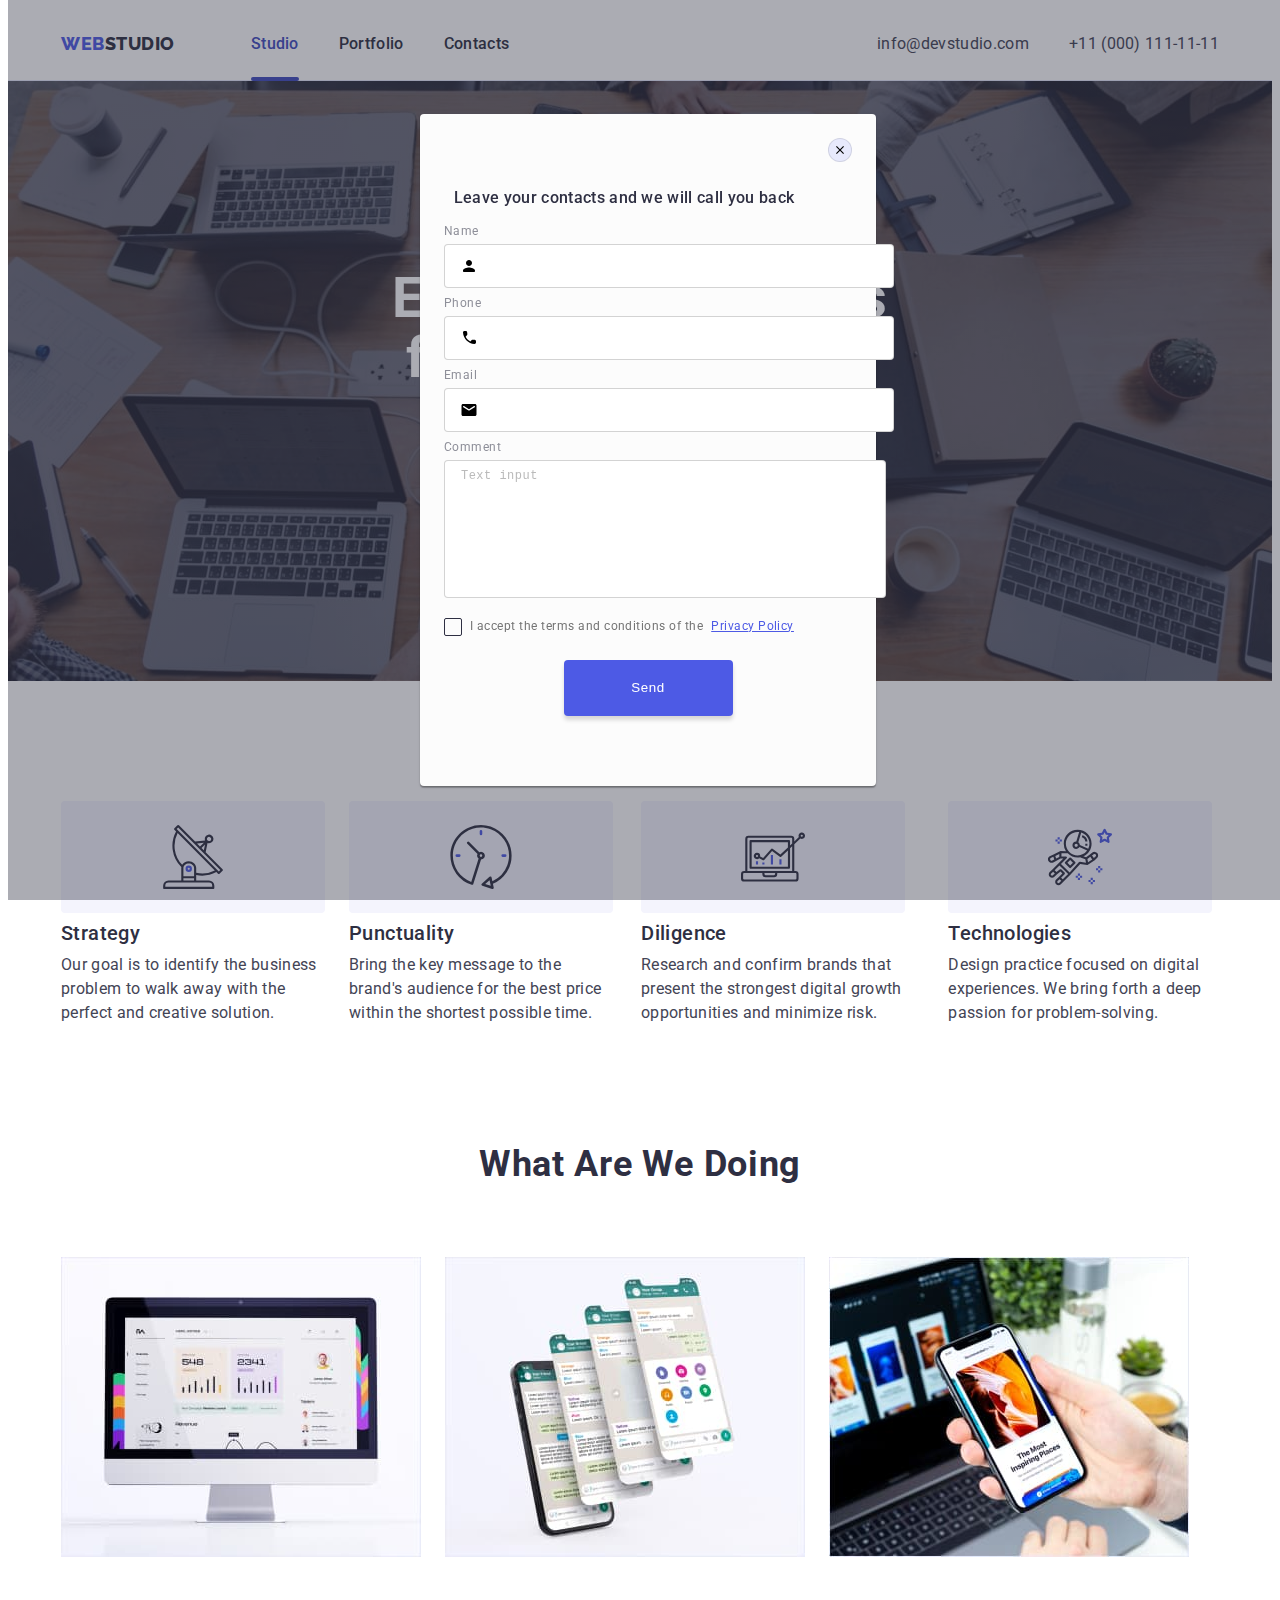
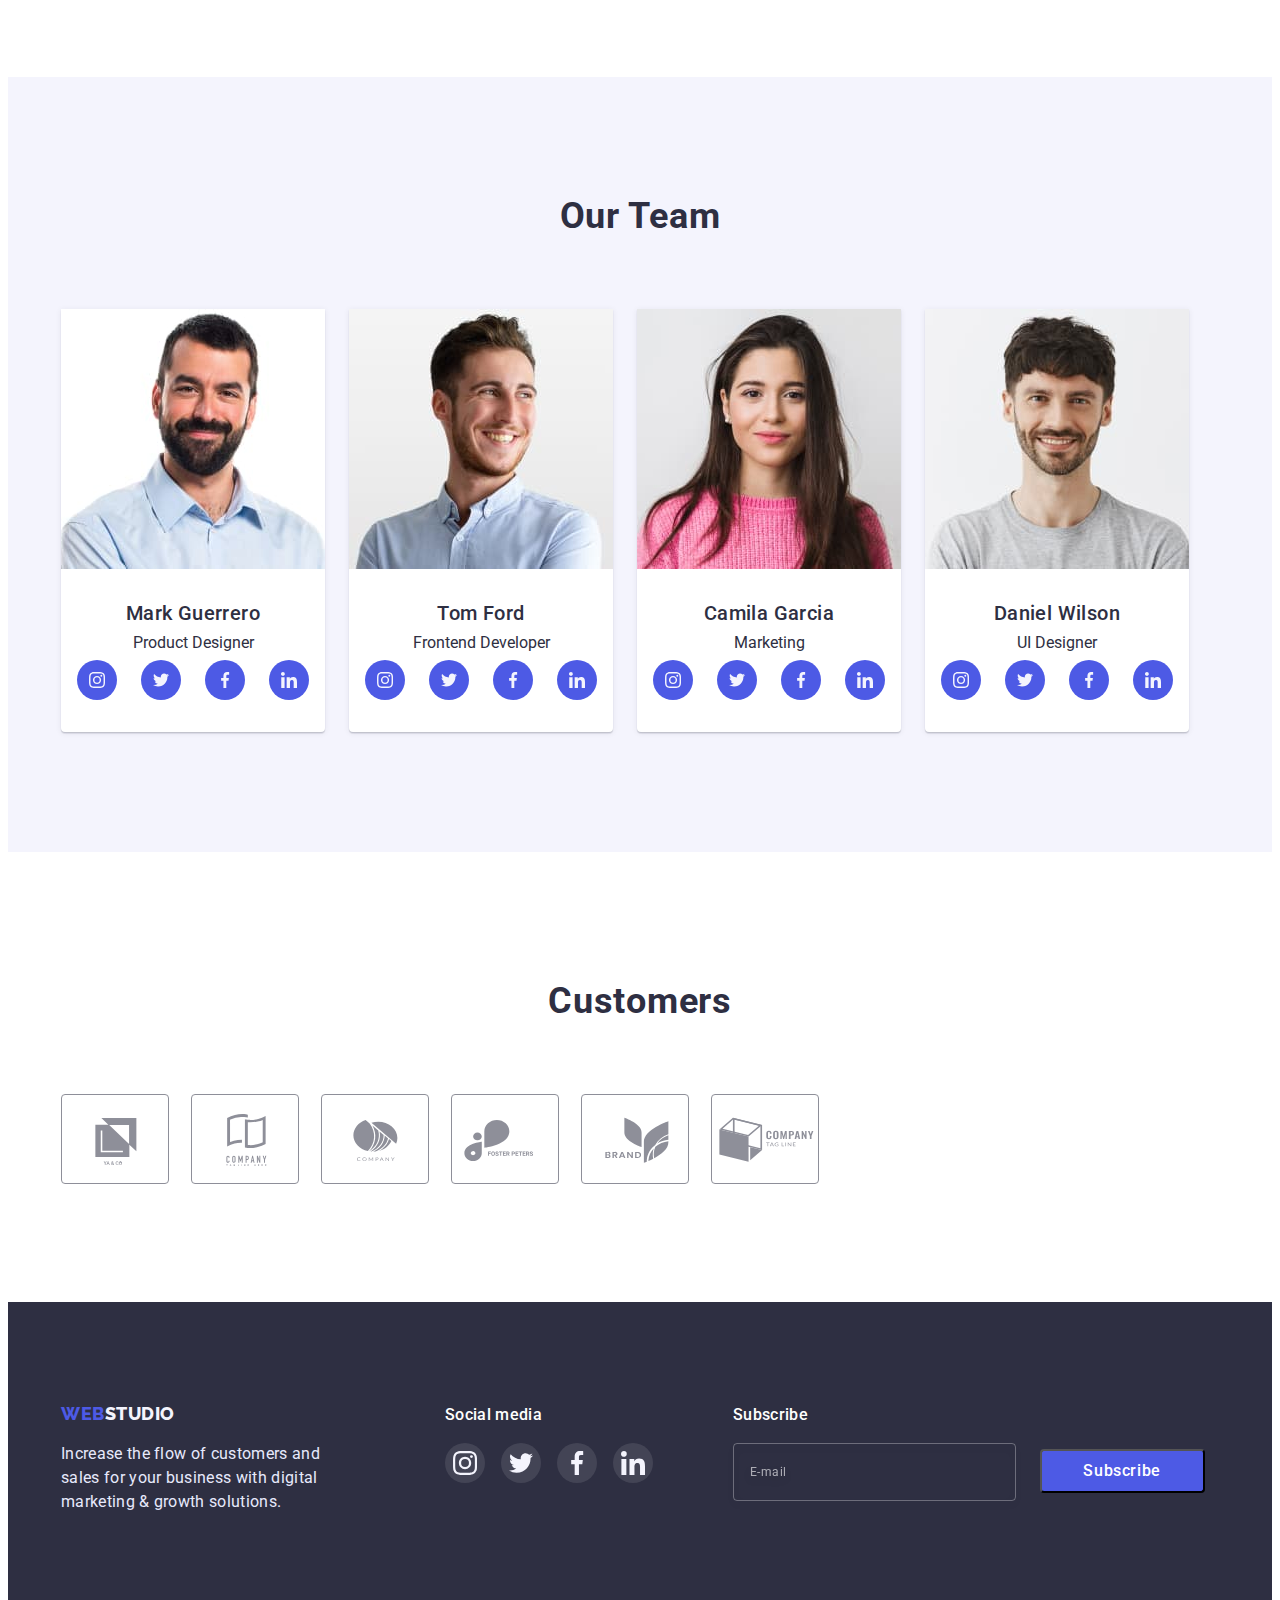
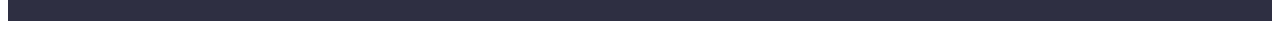
==== commit 14a6a21f: "Update index.html" ====
--- a/index.html
+++ b/index.html
@@ -421,8 +421,17 @@
     <div class="footer-input-wrap">
     <form>
     <h3 class="footer-soc">Subscribe</h3>
-    <input type="email" name="user-email" placeholder="E-mail" class="footer-email-input">
+    <div class="footer-flex">
+          <input type="email" name="user-email" placeholder="E-mail" class="footer-email-input">
+          <div class="icon-wrap">
     <button type="submit" class="footer-btn">Subscribe</button>
+    <svg class="icon-btn-soc" width="24" height="24">
+        <use href="./images/icon.svg#icon-soc"></use>
+    </svg>
+    </div>
+    
+    </div>
+  
     </form>
     
     </div>
--- a/css/styles.css
+++ b/css/styles.css
@@ -703,7 +703,7 @@
 }
 
 .modal-form-submit{
-background: #4D5AE5;
+background-color: #4D5AE5;
 box-shadow: 0px 4px 4px rgba(0, 0, 0, 0.15);
 border-radius: 4px;
 width: 169px;
@@ -718,12 +718,18 @@
 justify-content: center;
 border: none;
 cursor: pointer;
-
+transition:background-color 250ms cubic-bezier(0.4, 0, 0.2, 1) ;
+
+}
+
+.modal-form-submit:is(:hover,:focus){
+background-color: #404BBF;
 }
 
 .modal-form-input-wrapper{
   position: relative;
   display: block;
+  margin-bottom: 8px;
 }
 
 .modal-form-input-icon{
@@ -765,10 +771,11 @@
   height: 16px;
   display: block;
   cursor: pointer;
+  transition: background-color 250ms  cubic-bezier(0.4, 0, 0.2, 1) ;
 }
 
 .modal-form-check:checked + .modal-form-check-desc::before{
-  background: #404BBF;
+  background-color: #404BBF;
   border: 1.25px solid #404BBF;
   border-radius: 2px;
   background-image: url(../images/vector.svg);
@@ -844,12 +851,20 @@
     border: none;
     
     display: flex; */
+    font-family: 'Roboto';
+    font-style: normal;
+    font-weight: 500;
+    font-size: 16px;
+    line-height: 1.5;
+    letter-spacing: 0.04em;
+    cursor: pointer;
+    color: #FFFFFF;
+    background: #4D5AE5;
+    border-radius: 4px;
+    padding: 8px 24px;
+    width: 165px;
     margin-left: 24px;
-     color: #FFFFFF;
-     background-color: #4D5AE5;
-       cursor: pointer;
- border-radius: 4px;
- width: 165px;
-        padding: 8px 24px;
-}
-
+    display: inline-block;
+
+}
+
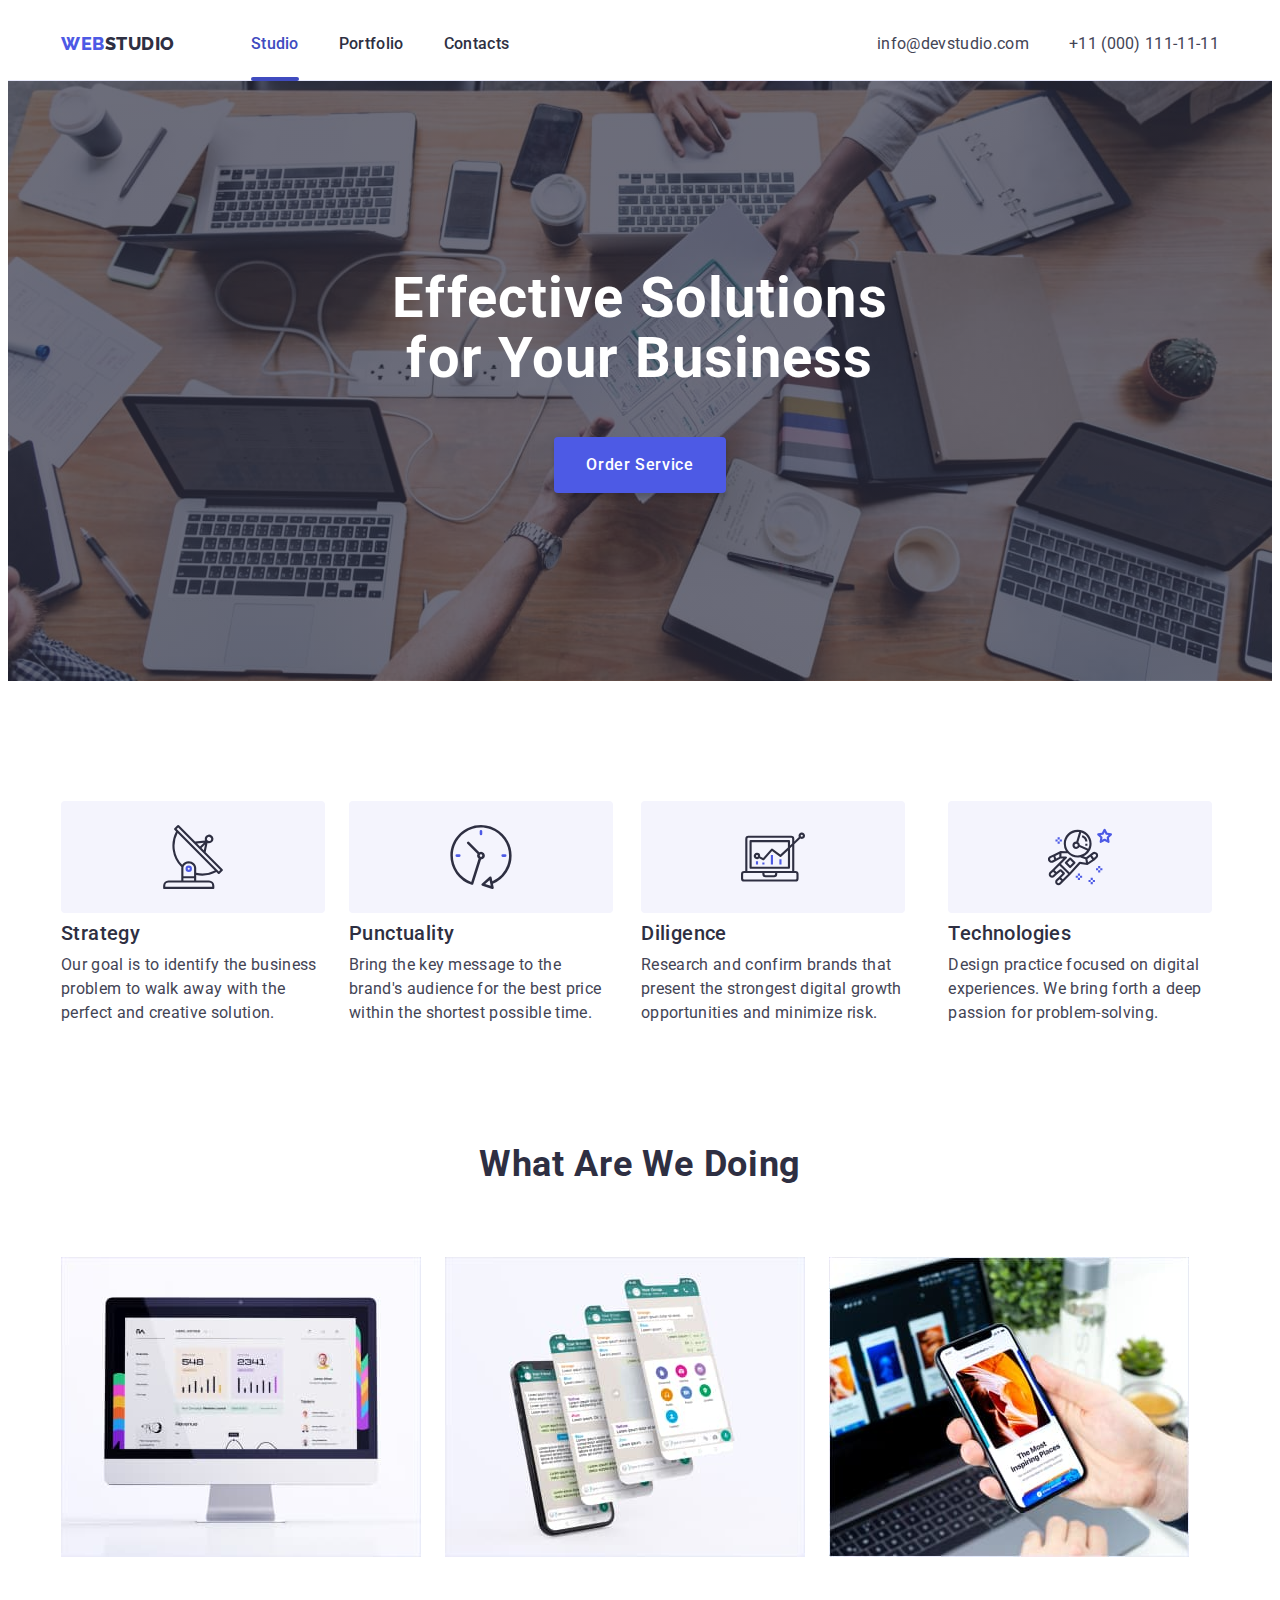
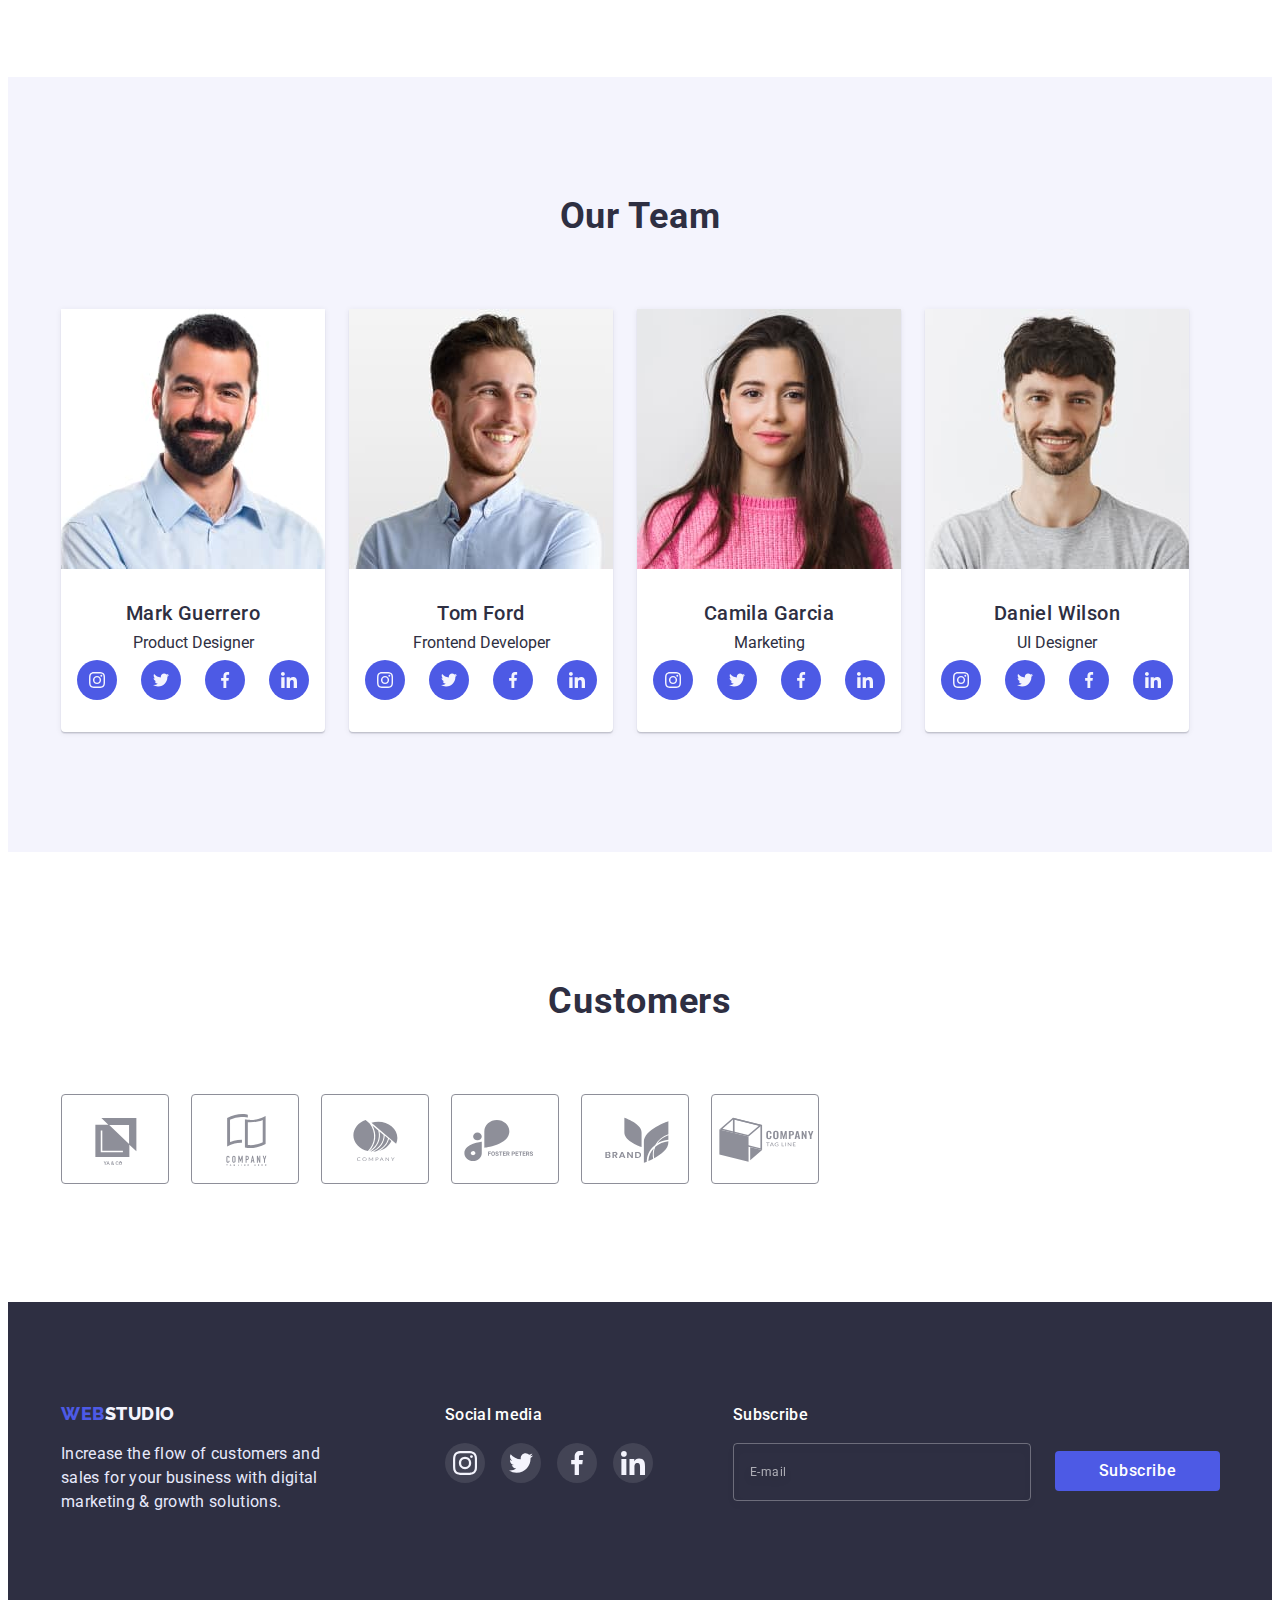
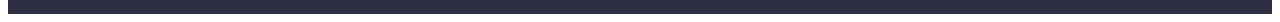
==== commit 55a7d7ff: "Update index.html" ====
--- a/index.html
+++ b/index.html
@@ -423,12 +423,14 @@
     <h3 class="footer-soc">Subscribe</h3>
     <div class="footer-flex">
           <input type="email" name="user-email" placeholder="E-mail" class="footer-email-input">
-          <div class="icon-wrap">
-    <button type="submit" class="footer-btn">Subscribe</button>
-    <svg class="icon-btn-soc" width="24" height="24">
+    
+    <button type="submit" class="footer-btn ">Subscribe 
+         <svg class="icon-btn-soc" width="24" height="24">
         <use href="./images/icon.svg#icon-soc"></use>
     </svg>
-    </div>
+    </button>
+   
+
     
     </div>
   
@@ -437,7 +439,7 @@
     </div>
      
     </div>
-    <div class="backdrop" data-modal>
+    <div class="backdrop is-hidden" data-modal>
         <div class="modal" >
             <button class="modal-close" data-modal-close type="button">
                 <svg class="close-modal-icon" width="8" height="8">
@@ -472,7 +474,7 @@
             type="tel" 
             name="user-phone" 
             class="modal-form-input"
-            pattern="[0-9]{3}-[0-9]{3}-[0-9]{2}-[0-9]{2}"
+            pattern="[\+]\d{3}\s[\(]\d{2}[\)]\s\d{3}[\-]\d{2}[\-]\d{2}"
             title="xxx-xxx-xx-xx">
             </label>
              <svg class="modal-form-input-icon" width="18" height="24">
@@ -507,7 +509,8 @@
             class="modal-form-check visually-hidden" 
             id="user-policy"
             name="user-policy">
-            <label for="user-policy" class="modal-form-check-desc">I accept the terms and conditions of the<a href="" class="accent-modal-link">Privacy Policy</a>
+            <label for="user-policy" class="modal-form-check-desc">
+            I accept the terms and conditions of the<a href="" class="accent-modal-link"> Privacy Policy</a>
             </label>
             <button type="submit"class="modal-form-submit">Send</button>
             </form>
--- a/css/styles.css
+++ b/css/styles.css
@@ -828,6 +828,7 @@
 margin-left: 16px;
 letter-spacing: 0.04em;
 color: rgba(255, 255, 255, 0.6);
+
 }
 
 .footer-input-wrap{
@@ -835,22 +836,6 @@
 }
 
 .footer-btn{
- /* background: #4D5AE5;
-    box-shadow: 0px 4px 4px rgb(0 0 0 / 15%);
-   
-    width: 169px;
-    height: 56px;
-    display: flex;
-    align-items: center;
-    text-align: center;
-    letter-spacing: 0.04em;
-    color: #FFFFFF;
-    padding: 16px 32px;
-   
-    justify-content: center;
-    border: none;
-    
-    display: flex; */
     font-family: 'Roboto';
     font-style: normal;
     font-weight: 500;
@@ -859,12 +844,42 @@
     letter-spacing: 0.04em;
     cursor: pointer;
     color: #FFFFFF;
-    background: #4D5AE5;
+    background-color: #4D5AE5;
+    border: none;
     border-radius: 4px;
     padding: 8px 24px;
     width: 165px;
     margin-left: 24px;
-    display: inline-block;
-
-}
-
+    height: 40px;
+    display:block;
+    outline: none;
+    transition:background-color 250ms cubic-bezier(0.4, 0, 0.2, 1)  ;
+   
+    
+
+}
+
+.icon-wrap{
+ position: relative;
+}
+
+.footer-btn:is(:hover,:focus){
+  background-color:#404BBF;
+}
+
+.footer-flex{
+  display: flex;
+}
+
+/* .icon-wrap{
+position: relative;
+} */
+
+.icon-btn-soc{
+  position: absolute;
+  top: 8px;
+  right: 24px;
+
+
+}
+
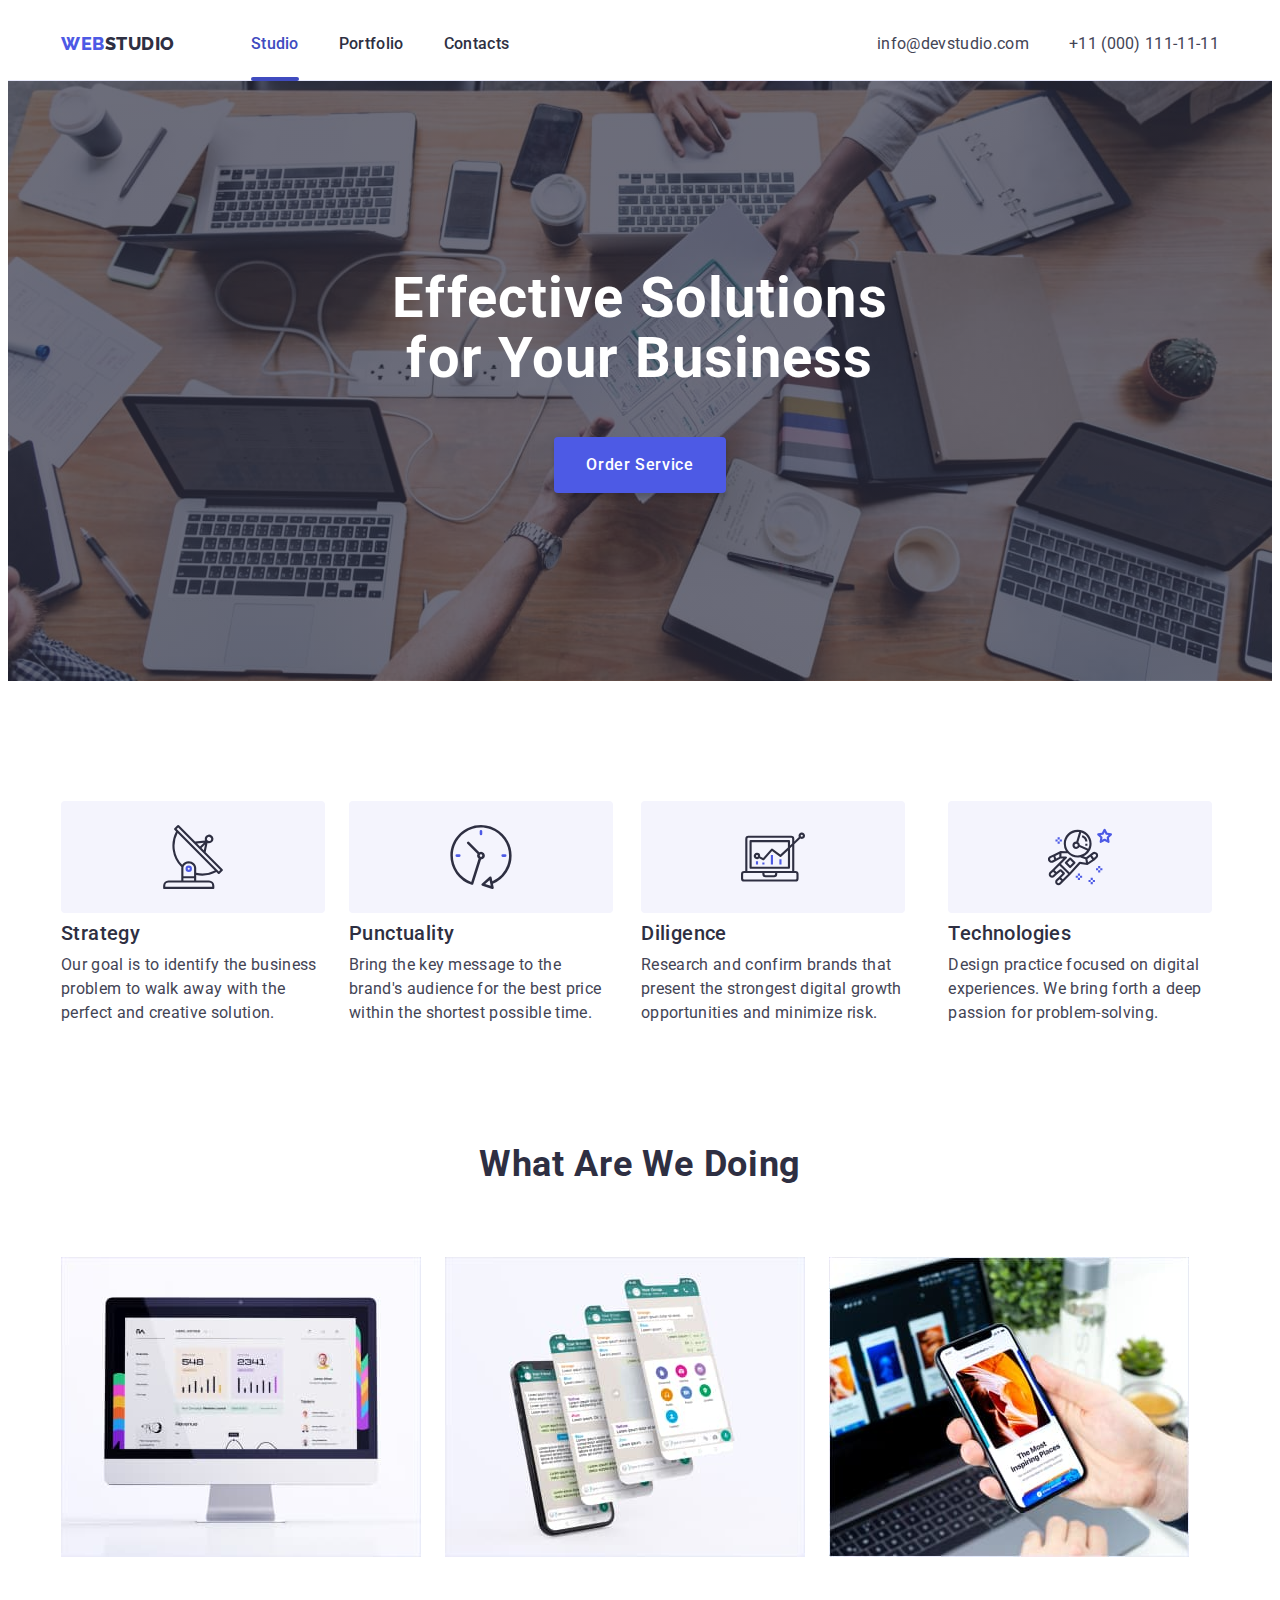
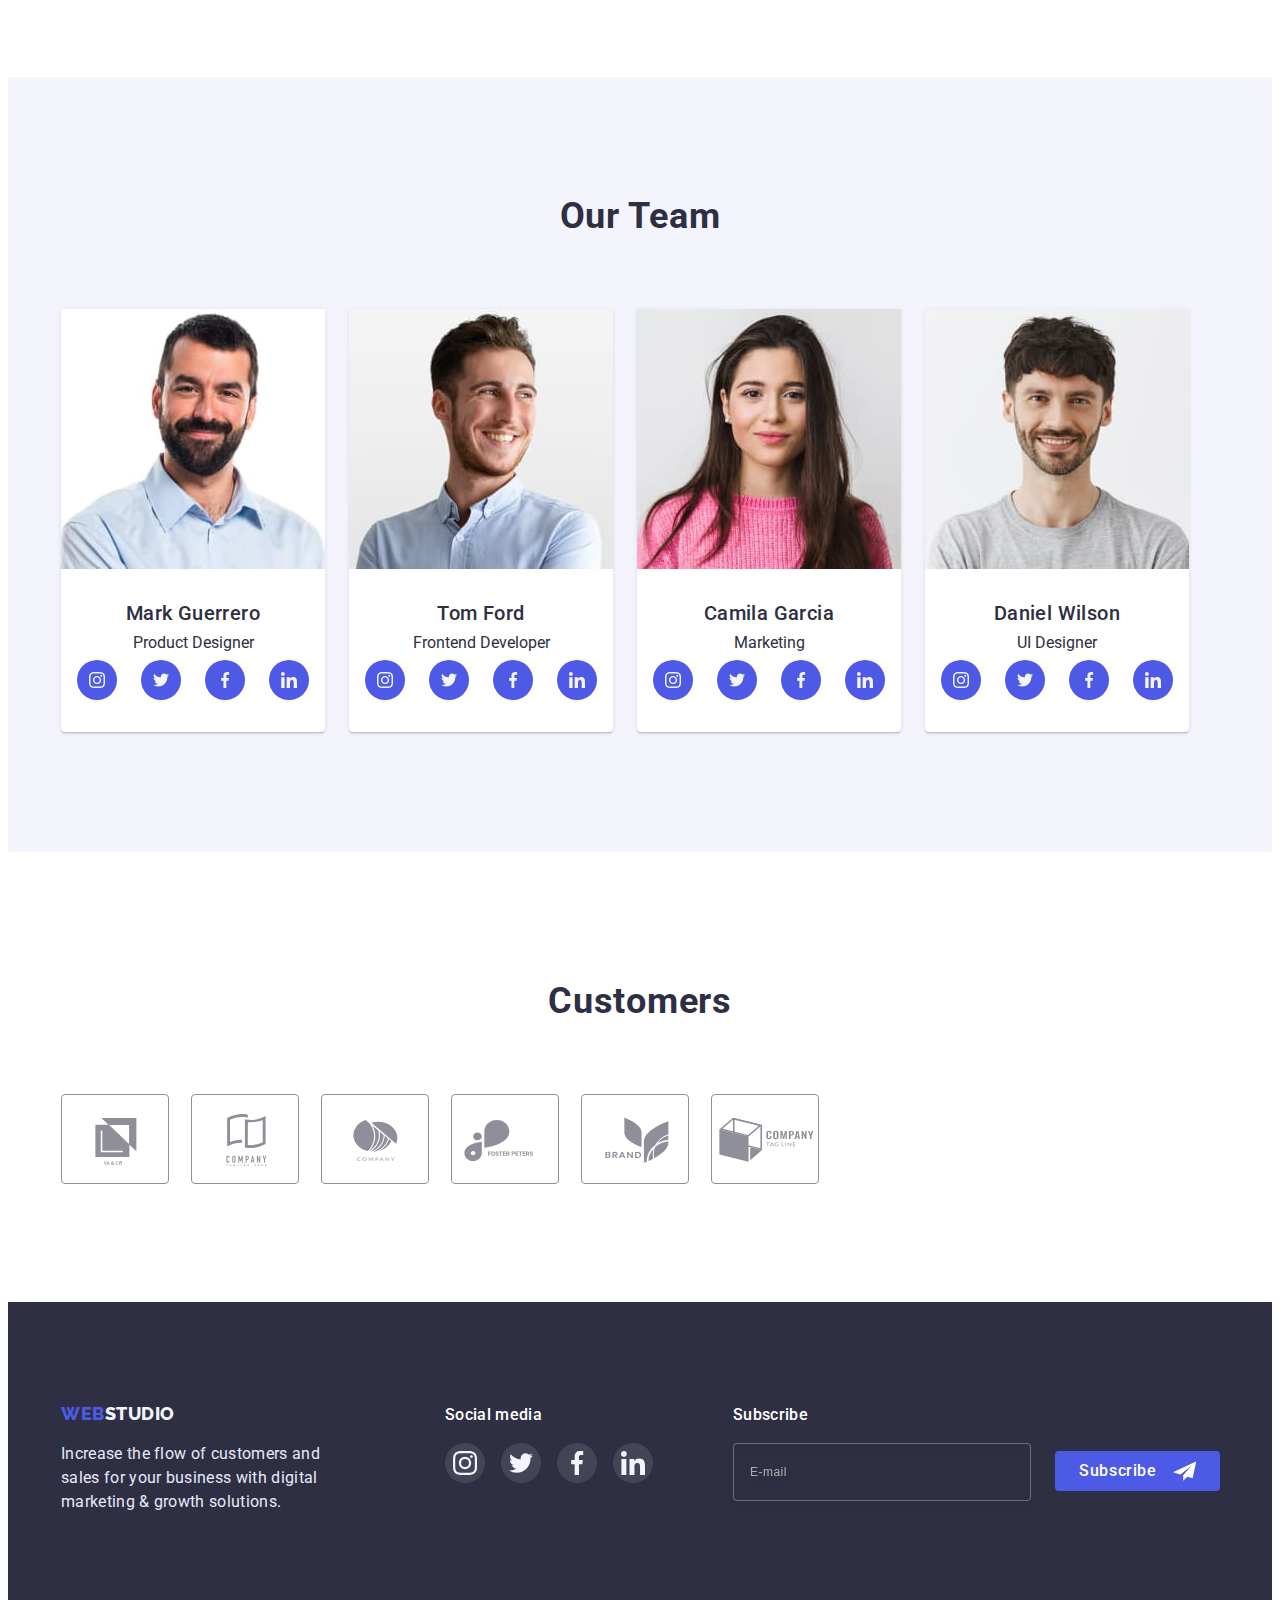
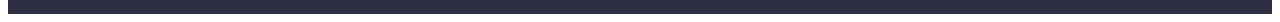
==== commit d0ffb4e2: "Update index.html" ====
--- a/index.html
+++ b/index.html
@@ -510,7 +510,7 @@
             id="user-policy"
             name="user-policy">
             <label for="user-policy" class="modal-form-check-desc">
-            I accept the terms and conditions of the<a href="" class="accent-modal-link"> Privacy Policy</a>
+            I accept the terms and conditions of the&nbsp <a href="" class="accent-modal-link"> Privacy Policy</a>
             </label>
             <button type="submit"class="modal-form-submit">Send</button>
             </form>
--- a/css/styles.css
+++ b/css/styles.css
@@ -772,6 +772,7 @@
   display: block;
   cursor: pointer;
   transition: background-color 250ms  cubic-bezier(0.4, 0, 0.2, 1) ;
+  margin-right: 8px;
 }
 
 .modal-form-check:checked + .modal-form-check-desc::before{
@@ -794,7 +795,7 @@
 color: #757575;
 display: flex;
 align-items: center;
-gap: 8px;
+/* gap: 8px; */
 margin-bottom: 24px;
 margin-top: 16px;
 }
@@ -818,17 +819,11 @@
 }
 
 .footer-email-input::placeholder{
-font-family: 'Roboto';
-font-style: normal;
-font-weight: 400;
 font-size: 12px;
 line-height:2;
-display: flex;
-align-items: center;
 margin-left: 16px;
 letter-spacing: 0.04em;
 color: rgba(255, 255, 255, 0.6);
-
 }
 
 .footer-input-wrap{
@@ -851,16 +846,20 @@
     width: 165px;
     margin-left: 24px;
     height: 40px;
-    display:block;
+    display:flex;
     outline: none;
     transition:background-color 250ms cubic-bezier(0.4, 0, 0.2, 1)  ;
+  
+ 
+
    
     
 
 }
 
-.icon-wrap{
+/* .icon-wrap{
  position: relative;
+ display: flex;
 }
 
 .footer-btn:is(:hover,:focus){
@@ -871,9 +870,9 @@
   display: flex;
 }
 
-/* .icon-wrap{
+.icon-wrap{
 position: relative;
-} */
+}
 
 .icon-btn-soc{
   position: absolute;
@@ -881,5 +880,12 @@
   right: 24px;
 
 
-}
-
+
+} */
+
+
+.icon-btn-soc{
+  margin-left: 16px;
+ 
+}
+
